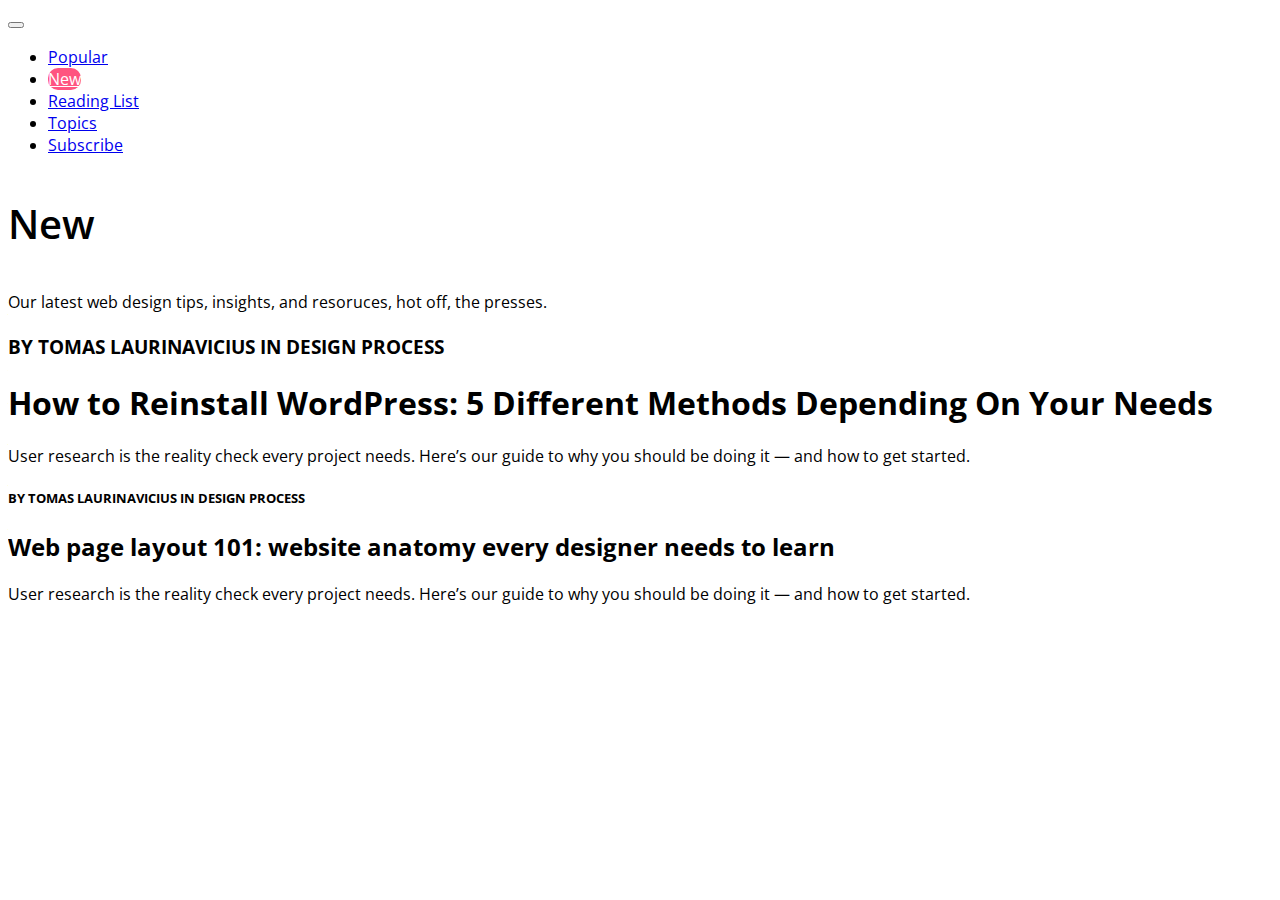
==== index.html @ c62a6413 "." ====
<!DOCTYPE html>
<html lang="en">
<head>
    <meta charset="UTF-8">
    <meta http-equiv="X-UA-Compatible" content="IE=edge">
    <meta name="viewport" content="width=device-width, initial-scale=1.0">
    <title>Práctica 1er Trimestre</title>
    <link href="https://cdn.jsdelivr.net/npm/bootstrap@5.2.3/dist/css/bootstrap.min.css" rel="stylesheet" 
    integrity="sha384-rbsA2VBKQhggwzxH7pPCaAqO46MgnOM80zW1RWuH61DGLwZJEdK2Kadq2F9CUG65" crossorigin="anonymous">
    <script src="https://cdn.jsdelivr.net/npm/bootstrap@5.2.3/dist/js/bootstrap.bundle.min.js" 
    integrity="sha384-kenU1KFdBIe4zVF0s0G1M5b4hcpxyD9F7jL+jjXkk+Q2h455rYXK/7HAuoJl+0I4" 
    crossorigin="anonymous"></script>
    <link rel="stylesheet" href="css/style.css"/>
</head>
<body class="container-principal">
    <header class="header-flex">
        <nav class="navbar navbar-expand-lg bg-light">
            <div class="container-gran">
              <a class="navbar-brand" href="index.html"></a>
              <button class="navbar-toggler" type="button" data-bs-toggle="collapse" data-bs-target="#navbarSupportedContent" 
              aria-controls="navbarSupportedContent" aria-expanded="false" aria-label="Toggle navigation">
                <span class="navbar-toggler-icon"></span>
              </button>
              <div class="collapse navbar-collapse" id="navbarSupportedContent">
                <ul class="navbar-nav me-auto mb-2 mb-lg-0">
                  <li class="nav-item m-2">
                    <a href="index2.html">Popular</a>
                  </li>
                  <li class="nav-item m-2">
                    <a class="active" href="index2.html">New</a>
                  </li>
                  <li class="nav-item m-2">
                    <a href="index2.html">Reading List
                    </a>
                  </li>
                  <li class="nav item m-2">
                    <a href="index2.html">Topics</a>
                  </li>
                  <li class="nav item m-2">
                    <a href="index2.html">Subscribe</a>
                  </li>
                </ul>
              </div>
            </div>
        </nav>
    </header>
    
    
    <section class="title-page">
        <h3 class="h3-new">New</h3>
            <p class="p-subtitle">
                Our latest web design tips, insights, and resoruces, hot off, the
            presses.
            </p>
    </section>

    <section class="container-center">
        <section>

        </section>
    </section>
</body>
</html>


<div class="container text-left">
    <div class="row">
        <div class="col-lg-6">
            <div class="img"></div>
            <h1></h1>
            <p>
    
            </p>
        </div>
    </div>
</div>

<div class="container text-left">
    <h3>BY TOMAS LAURINAVICIUS IN DESIGN PROCESS</h3>
                <h1>How to Reinstall WordPress: 5 Different Methods Depending On Your Needs</h1>
                <p>User research is the reality check every project needs. Here’s our guide to why you should be doing it — and how to get started.
                </p>
            </div>
            <div class="col sm 8  col md 2  col lg 2   col xl 2">
                <div class="col2">
                    <div class="img2"></div>
                    <h5>BY   TOMAS LAURINAVICIUS   IN   DESIGN PROCESS</h5>
                    <h2>Web page layout 101: website anatomy every designer needs to learn</h2>
                    <p>User research is the reality check every project needs. Here’s our guide to why you should be doing it — and how to get started.</p>
                </div>
            </div>
            <div class="col sm 8  col md 2  col lg 2   col xl 2">
                <div class="col3">
                    <div class="img3"></div>                        
                </div>
            </div>
            <div class="col sm 8  col md 2  col lg 2   col xl 2">
                <div class="col4">
                    <div class="img4"></div>
                </div>
            </div>
            <div class="col sm 8  col md 2  col lg 2   col xl 2">
                <div class="col5">
                    <div class="img5"></div>
                </div>
            </div>
            <div class="col sm 8  col md 2  col lg 2   col xl 2">
                <div class="col6">
                    <div class="img6"></div>
                </div>
            </div>
            <div class="col sm 8  col md 2  col lg 2   col xl 2">
                <div class="col7">
                    <div class="img7"></div>
                </div>
            </div>
            <div class="col sm 8  col md 2  col lg 2   col xl 2">
                <div class="col8">
                    <div class="img8"></div>
                </div>
            </div>
            <div class="col sm 8  col md 2  col lg 2   col xl 2">
                <div class="col9">
                    <div class="img9"></div>
                </div>
            </div>
            <div class="col sm 8  col md 2  col lg 2   col xl 2">
                <div class="col10">
                    <div class="img10"></div>
                </div>
            </div>
            <div class="col sm 8  col md 2  col lg 2   col xl 2">
                <div class="col11">
                    <div class="img11"></div>
                </div>
            </div>
            <div class="col sm 8  col md 2  col lg 2   col xl 2">
                <div class="col12">
                    <div class="img12"></div>
                </div>
            </div>
            <div class="col sm 8  col md 2  col lg 2   col xl 2">
                <div class="col13">
                    <div class="img1"></div>
                </div>
            </div>
            <div class="col sm 8  col md 2  col lg 2   col xl 2">
                <div class="col14">
                    <div class="img14"></div>
                </div>
            </div>
        </div>
</div>
---- css/style.css ----
@import url('https://fonts.googleapis.com/css2?family=Open+Sans:ital@1&display=swap');
body {
font-family: 'open Sans';
}

.flex {
    display: flex;
    text-align: center;
    align-items: center;
    justify-content: left;
}

.h3-new{
font-weight: 600;
font-size: 40px;
}

.ul{
padding: 10px;
margin-left: 20px;
}

.li{
padding: 10px;
margin-left: 20px;
}

.a{
    padding: 10px;
    margin-left: 20px; 
}

.active{
    width: 5%;
    height: 40px;
    color: white;
    background: #ff5480;
    border-radius: 10px;
}

.img-article{
    width: 90%;
    height: 350px;
    background-repeat: no-repeat;
    border-radius: 10px;
}
.img1{
    background-image: url('/imatges/imatge1.png');
}
.img2{
    background-image: url('/imatges/imatge2.png');
}
.img3{
    background-image: url('/imatges/imatge3.png');
}
.img4{
    background-image: url('/imatges/imatge4.png');
}
.img5{
    background-image: url('/imatges/imatge5.png');
}
.img6{
    background-image: url('/imatges/imatge6.png');
}
.img7{
    background-image: url('/imatges/imatge7.png');
}
.img8{
    background-image: url('/imatges/imatge8.png');
}
.img9{
    background-image: url('/imatges/imatge9.png');
}
.img10{
    background-image: url('/imatges/imatge10.png');
}
.img11{
    background-image: url('/imatges/imatge11.png');
}
.img12{
    background-image: url('/imatges/imatge12.png');
}
.img13{
    background-image: url('/imatges/imatge13.png');
}
.img14{
    background-image: url('/imatges/imatge14.png');
}
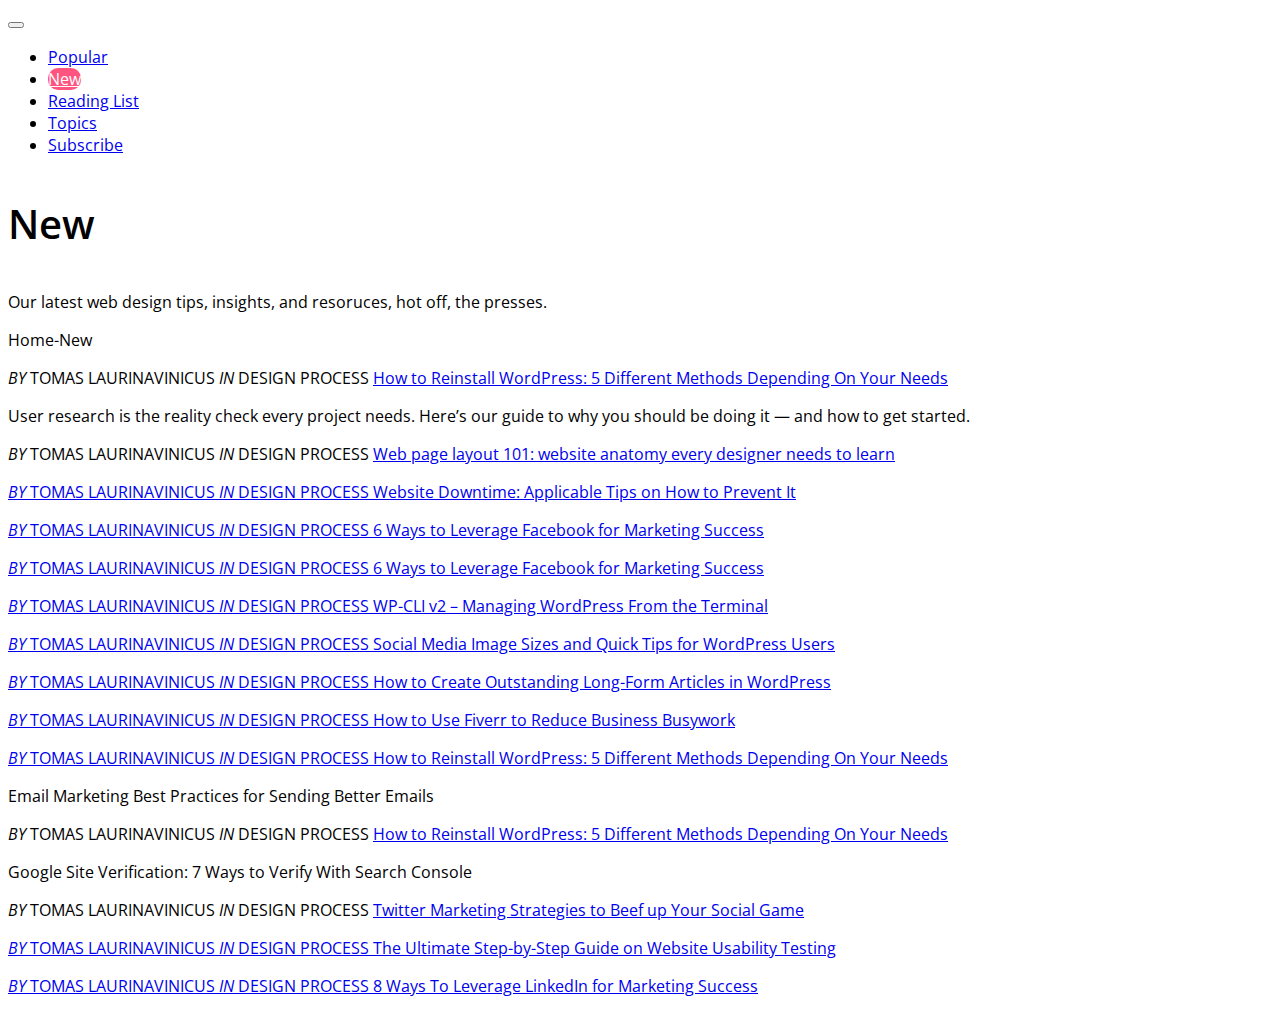
==== commit 5a173598: "centro1" ====
--- a/index.html
+++ b/index.html
@@ -52,102 +52,100 @@
                 Our latest web design tips, insights, and resoruces, hot off, the
             presses.
             </p>
+        <div class="bg light    fs-4 mt-5">
+            <p>Home-New</p>
+        </div>
     </section>
 
-    <section class="container-center">
-        <section>
+    <div class="row">
+        <div class="col-md-6 col-12">
+            <div class="img1"></div>
+            <cite class="text-black-50">BY</cite> TOMAS LAURINAVINICUS <cite class="text-black-50">IN</cite> DESIGN PROCESS </cite>
+            <a href="index2.html" class="d-inline-flex mt-2 h4">How to Reinstall WordPress: 5 Different Methods Depending On Your Needs</a>
+            <p class="d-inline-flex   mt-3 text-black-50">User research is the reality check every project needs. Here’s
+                our guide to why you should be doing it — and how to get started.</p>
+        </div>
 
-        </section>
-    </section>
-</body>
-</html>
+        <div class="col-md-6 col-12">
+            <div class="img2"></div>
+            <cite class="text-black-50">BY</cite> TOMAS LAURINAVINICUS <cite class="text-black-50">IN</cite> DESIGN PROCESS </cite>
+            <a href="index2.html" class="d-inline-flex mt-2 h4">Web page layout 101: website anatomy every designer needs to learn</p>
+        </div>
 
+        <div class="col-md-6 col-12">
+            <div class="img3"></div>
+            <cite class="text-black-50">BY</cite> TOMAS LAURINAVINICUS <cite class="text-black-50">IN</cite> DESIGN PROCESS </cite>
+            <a href="index2.html" class="d-inline-flex mt-2 h4">Website Downtime: Applicable Tips on How to Prevent It</p>
+        </div>
 
-<div class="container text-left">
-    <div class="row">
-        <div class="col-lg-6">
-            <div class="img"></div>
-            <h1></h1>
-            <p>
-    
-            </p>
+        <div class="col-md-6 col-12">
+            <div class="img4"></div>
+            <cite class="text-black-50">BY</cite> TOMAS LAURINAVINICUS <cite class="text-black-50">IN</cite> DESIGN PROCESS </cite>
+            <a href="index2.html" class="d-inline-flex mt-2 h4">6 Ways to Leverage Facebook for Marketing Success</p>
+        </div>
+
+        <div class="col-md-6 col-12">
+            <div class="img5"></div>
+            <cite class="text-black-50">BY</cite> TOMAS LAURINAVINICUS <cite class="text-black-50">IN</cite> DESIGN PROCESS </cite>
+            <a href="index2.html" class="d-inline-flex mt-2 h4">6 Ways to Leverage Facebook for Marketing Success</p>
+        </div>
+
+        <div class="col-md-6 col-12">
+            <div class="img6"></div>
+            <cite class="text-black-50">BY</cite> TOMAS LAURINAVINICUS <cite class="text-black-50">IN</cite> DESIGN PROCESS </cite>
+            <a href="index2.html" class="d-inline-flex mt-2 h4">WP-CLI v2 – Managing WordPress From the Terminal</p>
+        </div>
+
+        <div class="col-md-6 col-12">
+            <div class="img7"></div>
+            <cite class="text-black-50">BY</cite> TOMAS LAURINAVINICUS <cite class="text-black-50">IN</cite> DESIGN PROCESS </cite>
+            <a href="index2.html" class="d-inline-flex mt-2 h4">Social Media Image Sizes and Quick Tips for WordPress Users</p>
+        </div>
+
+        <div class="col-md-6 col-12">
+            <div class="img8"></div>
+            <cite class="text-black-50">BY</cite> TOMAS LAURINAVINICUS <cite class="text-black-50">IN</cite> DESIGN PROCESS </cite>
+            <a href="index2.html" class="d-inline-flex mt-2 h4">How to Create Outstanding Long-Form Articles in WordPress</p>
+        </div>
+
+        <div class="col-md-6 col-12">
+            <div class="img9"></div>
+            <cite class="text-black-50">BY</cite> TOMAS LAURINAVINICUS <cite class="text-black-50">IN</cite> DESIGN PROCESS </cite>
+            <a href="index2.html" class="d-inline-flex mt-2 h4">How to Use Fiverr to Reduce Business Busywork</p>
+        </div>
+
+        <div class="col-md-6 col-12">
+            <div class="img10"></div>
+            <cite class="text-black-50">BY</cite> TOMAS LAURINAVINICUS <cite class="text-black-50">IN</cite> DESIGN PROCESS </cite>
+            <a href="index2.html" class="d-inline-flex mt-2 h4">How to Reinstall WordPress: 5 Different Methods Depending On Your Needs</a>
+            <p class="d-inline-flex   mt-3 text-black-50">Email Marketing Best Practices for Sending Better Emails</p>
+        </div>
+
+        <div class="col-md-6 col-12">
+            <div class="img11"></div>
+            <cite class="text-black-50">BY</cite> TOMAS LAURINAVINICUS <cite class="text-black-50">IN</cite> DESIGN PROCESS </cite>
+            <a href="index2.html" class="d-inline-flex mt-2 h4">How to Reinstall WordPress: 5 Different Methods Depending On Your Needs</a>
+            <p class="d-inline-flex   mt-3 text-black-50">Google Site Verification: 7 Ways to Verify With Search Console</p>
+        </div>
+
+        <div class="col-md-6 col-12">
+            <div class="img12"></div>
+            <cite class="text-black-50">BY</cite> TOMAS LAURINAVINICUS <cite class="text-black-50">IN</cite> DESIGN PROCESS </cite>
+            <a href="index2.html" class="d-inline-flex mt-2 h4">Twitter Marketing Strategies to Beef up Your Social Game</p>
+        </div>
+
+        <div class="col-md-6 col-12">
+            <div class="img13"></div>
+            <cite class="text-black-50">BY</cite> TOMAS LAURINAVINICUS <cite class="text-black-50">IN</cite> DESIGN PROCESS </cite>
+            <a href="index2.html" class="d-inline-flex mt-2 h4">The Ultimate Step-by-Step Guide on Website Usability Testing</p>
+        </div>
+
+        <div class="col-md-6 col-12">
+            <div class="img14"></div>
+            <cite class="text-black-50">BY</cite> TOMAS LAURINAVINICUS <cite class="text-black-50">IN</cite> DESIGN PROCESS </cite>
+            <a href="index2.html" class="d-inline-flex mt-2 h4">8 Ways To Leverage LinkedIn for Marketing Success</p>
         </div>
     </div>
-</div>
 
-<div class="container text-left">
-    <h3>BY TOMAS LAURINAVICIUS IN DESIGN PROCESS</h3>
-                <h1>How to Reinstall WordPress: 5 Different Methods Depending On Your Needs</h1>
-                <p>User research is the reality check every project needs. Here’s our guide to why you should be doing it — and how to get started.
-                </p>
-            </div>
-            <div class="col sm 8  col md 2  col lg 2   col xl 2">
-                <div class="col2">
-                    <div class="img2"></div>
-                    <h5>BY   TOMAS LAURINAVICIUS   IN   DESIGN PROCESS</h5>
-                    <h2>Web page layout 101: website anatomy every designer needs to learn</h2>
-                    <p>User research is the reality check every project needs. Here’s our guide to why you should be doing it — and how to get started.</p>
-                </div>
-            </div>
-            <div class="col sm 8  col md 2  col lg 2   col xl 2">
-                <div class="col3">
-                    <div class="img3"></div>                        
-                </div>
-            </div>
-            <div class="col sm 8  col md 2  col lg 2   col xl 2">
-                <div class="col4">
-                    <div class="img4"></div>
-                </div>
-            </div>
-            <div class="col sm 8  col md 2  col lg 2   col xl 2">
-                <div class="col5">
-                    <div class="img5"></div>
-                </div>
-            </div>
-            <div class="col sm 8  col md 2  col lg 2   col xl 2">
-                <div class="col6">
-                    <div class="img6"></div>
-                </div>
-            </div>
-            <div class="col sm 8  col md 2  col lg 2   col xl 2">
-                <div class="col7">
-                    <div class="img7"></div>
-                </div>
-            </div>
-            <div class="col sm 8  col md 2  col lg 2   col xl 2">
-                <div class="col8">
-                    <div class="img8"></div>
-                </div>
-            </div>
-            <div class="col sm 8  col md 2  col lg 2   col xl 2">
-                <div class="col9">
-                    <div class="img9"></div>
-                </div>
-            </div>
-            <div class="col sm 8  col md 2  col lg 2   col xl 2">
-                <div class="col10">
-                    <div class="img10"></div>
-                </div>
-            </div>
-            <div class="col sm 8  col md 2  col lg 2   col xl 2">
-                <div class="col11">
-                    <div class="img11"></div>
-                </div>
-            </div>
-            <div class="col sm 8  col md 2  col lg 2   col xl 2">
-                <div class="col12">
-                    <div class="img12"></div>
-                </div>
-            </div>
-            <div class="col sm 8  col md 2  col lg 2   col xl 2">
-                <div class="col13">
-                    <div class="img1"></div>
-                </div>
-            </div>
-            <div class="col sm 8  col md 2  col lg 2   col xl 2">
-                <div class="col14">
-                    <div class="img14"></div>
-                </div>
-            </div>
-        </div>
-</div>+</body>
+</html>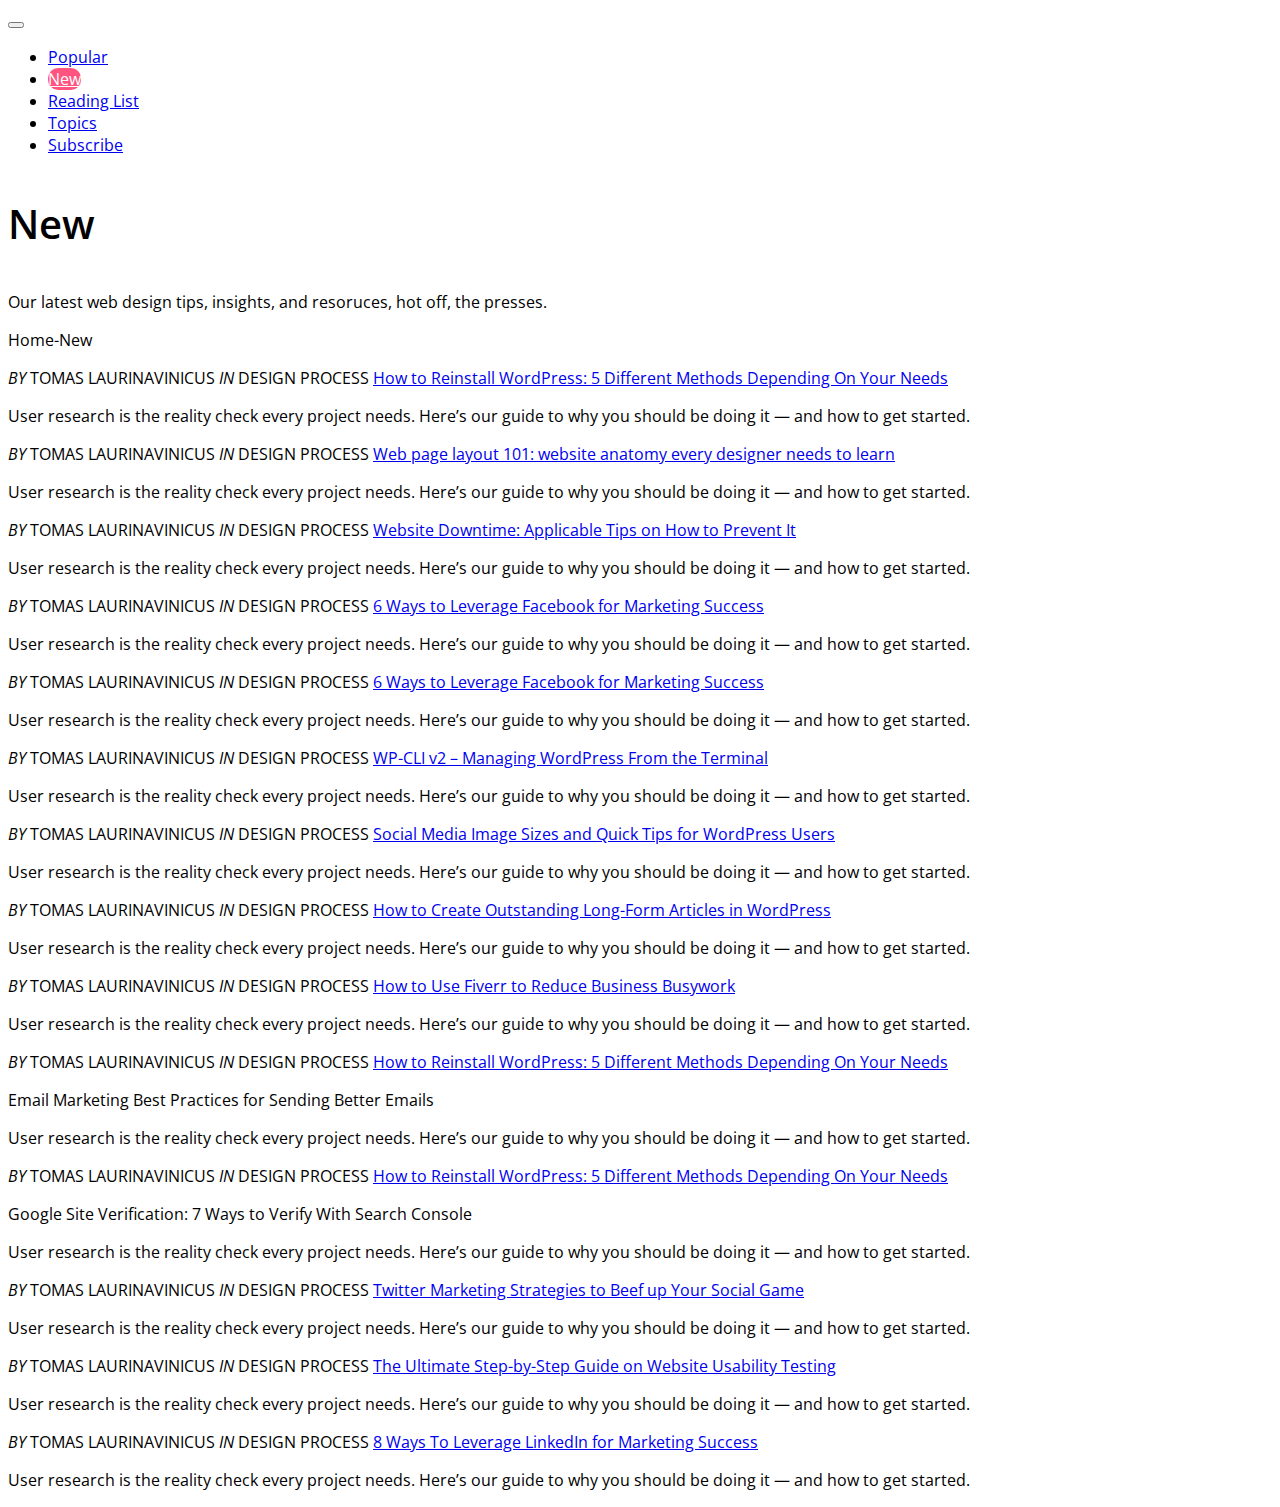
==== commit 2e08848a: "centro1." ====
--- a/index.html
+++ b/index.html
@@ -69,81 +69,107 @@
         <div class="col-md-6 col-12">
             <div class="img2"></div>
             <cite class="text-black-50">BY</cite> TOMAS LAURINAVINICUS <cite class="text-black-50">IN</cite> DESIGN PROCESS </cite>
-            <a href="index2.html" class="d-inline-flex mt-2 h4">Web page layout 101: website anatomy every designer needs to learn</p>
+            <a href="index2.html" class="d-inline-flex mt-2 h4">Web page layout 101: website anatomy every designer needs to learn</a>
+            <p class="d-inline-flex   mt-3 text-black-50">User research is the reality check every project needs. Here’s
+                our guide to why you should be doing it — and how to get started.</p>
         </div>
 
         <div class="col-md-6 col-12">
             <div class="img3"></div>
             <cite class="text-black-50">BY</cite> TOMAS LAURINAVINICUS <cite class="text-black-50">IN</cite> DESIGN PROCESS </cite>
-            <a href="index2.html" class="d-inline-flex mt-2 h4">Website Downtime: Applicable Tips on How to Prevent It</p>
+            <a href="index2.html" class="d-inline-flex mt-2 h4">Website Downtime: Applicable Tips on How to Prevent It</a>
+            <p class="d-inline-flex   mt-3 text-black-50">User research is the reality check every project needs. Here’s
+                our guide to why you should be doing it — and how to get started.</p>
         </div>
 
         <div class="col-md-6 col-12">
             <div class="img4"></div>
             <cite class="text-black-50">BY</cite> TOMAS LAURINAVINICUS <cite class="text-black-50">IN</cite> DESIGN PROCESS </cite>
-            <a href="index2.html" class="d-inline-flex mt-2 h4">6 Ways to Leverage Facebook for Marketing Success</p>
+            <a href="index2.html" class="d-inline-flex mt-2 h4">6 Ways to Leverage Facebook for Marketing Success</a>
+            <p class="d-inline-flex   mt-3 text-black-50">User research is the reality check every project needs. Here’s
+                our guide to why you should be doing it — and how to get started.</p>
         </div>
 
         <div class="col-md-6 col-12">
             <div class="img5"></div>
             <cite class="text-black-50">BY</cite> TOMAS LAURINAVINICUS <cite class="text-black-50">IN</cite> DESIGN PROCESS </cite>
-            <a href="index2.html" class="d-inline-flex mt-2 h4">6 Ways to Leverage Facebook for Marketing Success</p>
+            <a href="index2.html" class="d-inline-flex mt-2 h4">6 Ways to Leverage Facebook for Marketing Success</a>
+            <p class="d-inline-flex   mt-3 text-black-50">User research is the reality check every project needs. Here’s
+                our guide to why you should be doing it — and how to get started.</p>
         </div>
 
         <div class="col-md-6 col-12">
             <div class="img6"></div>
             <cite class="text-black-50">BY</cite> TOMAS LAURINAVINICUS <cite class="text-black-50">IN</cite> DESIGN PROCESS </cite>
-            <a href="index2.html" class="d-inline-flex mt-2 h4">WP-CLI v2 – Managing WordPress From the Terminal</p>
+            <a href="index2.html" class="d-inline-flex mt-2 h4">WP-CLI v2 – Managing WordPress From the Terminal</a>
+            <p class="d-inline-flex   mt-3 text-black-50">User research is the reality check every project needs. Here’s
+                our guide to why you should be doing it — and how to get started.</p>
         </div>
 
         <div class="col-md-6 col-12">
             <div class="img7"></div>
             <cite class="text-black-50">BY</cite> TOMAS LAURINAVINICUS <cite class="text-black-50">IN</cite> DESIGN PROCESS </cite>
-            <a href="index2.html" class="d-inline-flex mt-2 h4">Social Media Image Sizes and Quick Tips for WordPress Users</p>
+            <a href="index2.html" class="d-inline-flex mt-2 h4">Social Media Image Sizes and Quick Tips for WordPress Users</a>
+            <p class="d-inline-flex   mt-3 text-black-50">User research is the reality check every project needs. Here’s
+                our guide to why you should be doing it — and how to get started.</p>
         </div>
 
         <div class="col-md-6 col-12">
             <div class="img8"></div>
             <cite class="text-black-50">BY</cite> TOMAS LAURINAVINICUS <cite class="text-black-50">IN</cite> DESIGN PROCESS </cite>
-            <a href="index2.html" class="d-inline-flex mt-2 h4">How to Create Outstanding Long-Form Articles in WordPress</p>
+            <a href="index2.html" class="d-inline-flex mt-2 h4">How to Create Outstanding Long-Form Articles in WordPress</a>
+            <p class="d-inline-flex   mt-3 text-black-50">User research is the reality check every project needs. Here’s
+                our guide to why you should be doing it — and how to get started.</p>
         </div>
 
         <div class="col-md-6 col-12">
             <div class="img9"></div>
             <cite class="text-black-50">BY</cite> TOMAS LAURINAVINICUS <cite class="text-black-50">IN</cite> DESIGN PROCESS </cite>
-            <a href="index2.html" class="d-inline-flex mt-2 h4">How to Use Fiverr to Reduce Business Busywork</p>
+            <a href="index2.html" class="d-inline-flex mt-2 h4">How to Use Fiverr to Reduce Business Busywork</a>
+            <p class="d-inline-flex   mt-3 text-black-50">User research is the reality check every project needs. Here’s
+                our guide to why you should be doing it — and how to get started.</p>
         </div>
 
         <div class="col-md-6 col-12">
             <div class="img10"></div>
             <cite class="text-black-50">BY</cite> TOMAS LAURINAVINICUS <cite class="text-black-50">IN</cite> DESIGN PROCESS </cite>
             <a href="index2.html" class="d-inline-flex mt-2 h4">How to Reinstall WordPress: 5 Different Methods Depending On Your Needs</a>
-            <p class="d-inline-flex   mt-3 text-black-50">Email Marketing Best Practices for Sending Better Emails</p>
+            <p class="d-inline-flex   mt-3 text-black-50">Email Marketing Best Practices for Sending Better Emails</a>
+                <p class="d-inline-flex   mt-3 text-black-50">User research is the reality check every project needs. Here’s
+                    our guide to why you should be doing it — and how to get started.</p>
         </div>
 
         <div class="col-md-6 col-12">
             <div class="img11"></div>
             <cite class="text-black-50">BY</cite> TOMAS LAURINAVINICUS <cite class="text-black-50">IN</cite> DESIGN PROCESS </cite>
             <a href="index2.html" class="d-inline-flex mt-2 h4">How to Reinstall WordPress: 5 Different Methods Depending On Your Needs</a>
-            <p class="d-inline-flex   mt-3 text-black-50">Google Site Verification: 7 Ways to Verify With Search Console</p>
+            <p class="d-inline-flex   mt-3 text-black-50">Google Site Verification: 7 Ways to Verify With Search Console</a>
+                <p class="d-inline-flex   mt-3 text-black-50">User research is the reality check every project needs. Here’s
+                    our guide to why you should be doing it — and how to get started.</p>
         </div>
 
         <div class="col-md-6 col-12">
             <div class="img12"></div>
             <cite class="text-black-50">BY</cite> TOMAS LAURINAVINICUS <cite class="text-black-50">IN</cite> DESIGN PROCESS </cite>
-            <a href="index2.html" class="d-inline-flex mt-2 h4">Twitter Marketing Strategies to Beef up Your Social Game</p>
+            <a href="index2.html" class="d-inline-flex mt-2 h4">Twitter Marketing Strategies to Beef up Your Social Game</a>
+            <p class="d-inline-flex   mt-3 text-black-50">User research is the reality check every project needs. Here’s
+                our guide to why you should be doing it — and how to get started.</p>
         </div>
 
         <div class="col-md-6 col-12">
             <div class="img13"></div>
             <cite class="text-black-50">BY</cite> TOMAS LAURINAVINICUS <cite class="text-black-50">IN</cite> DESIGN PROCESS </cite>
-            <a href="index2.html" class="d-inline-flex mt-2 h4">The Ultimate Step-by-Step Guide on Website Usability Testing</p>
+            <a href="index2.html" class="d-inline-flex mt-2 h4">The Ultimate Step-by-Step Guide on Website Usability Testing</a>
+            <p class="d-inline-flex   mt-3 text-black-50">User research is the reality check every project needs. Here’s
+                our guide to why you should be doing it — and how to get started.</p>
         </div>
 
         <div class="col-md-6 col-12">
             <div class="img14"></div>
             <cite class="text-black-50">BY</cite> TOMAS LAURINAVINICUS <cite class="text-black-50">IN</cite> DESIGN PROCESS </cite>
-            <a href="index2.html" class="d-inline-flex mt-2 h4">8 Ways To Leverage LinkedIn for Marketing Success</p>
+            <a href="index2.html" class="d-inline-flex mt-2 h4">8 Ways To Leverage LinkedIn for Marketing Success</a>
+            <p class="d-inline-flex   mt-3 text-black-50">User research is the reality check every project needs. Here’s
+                our guide to why you should be doing it — and how to get started.</p>
         </div>
     </div>
 
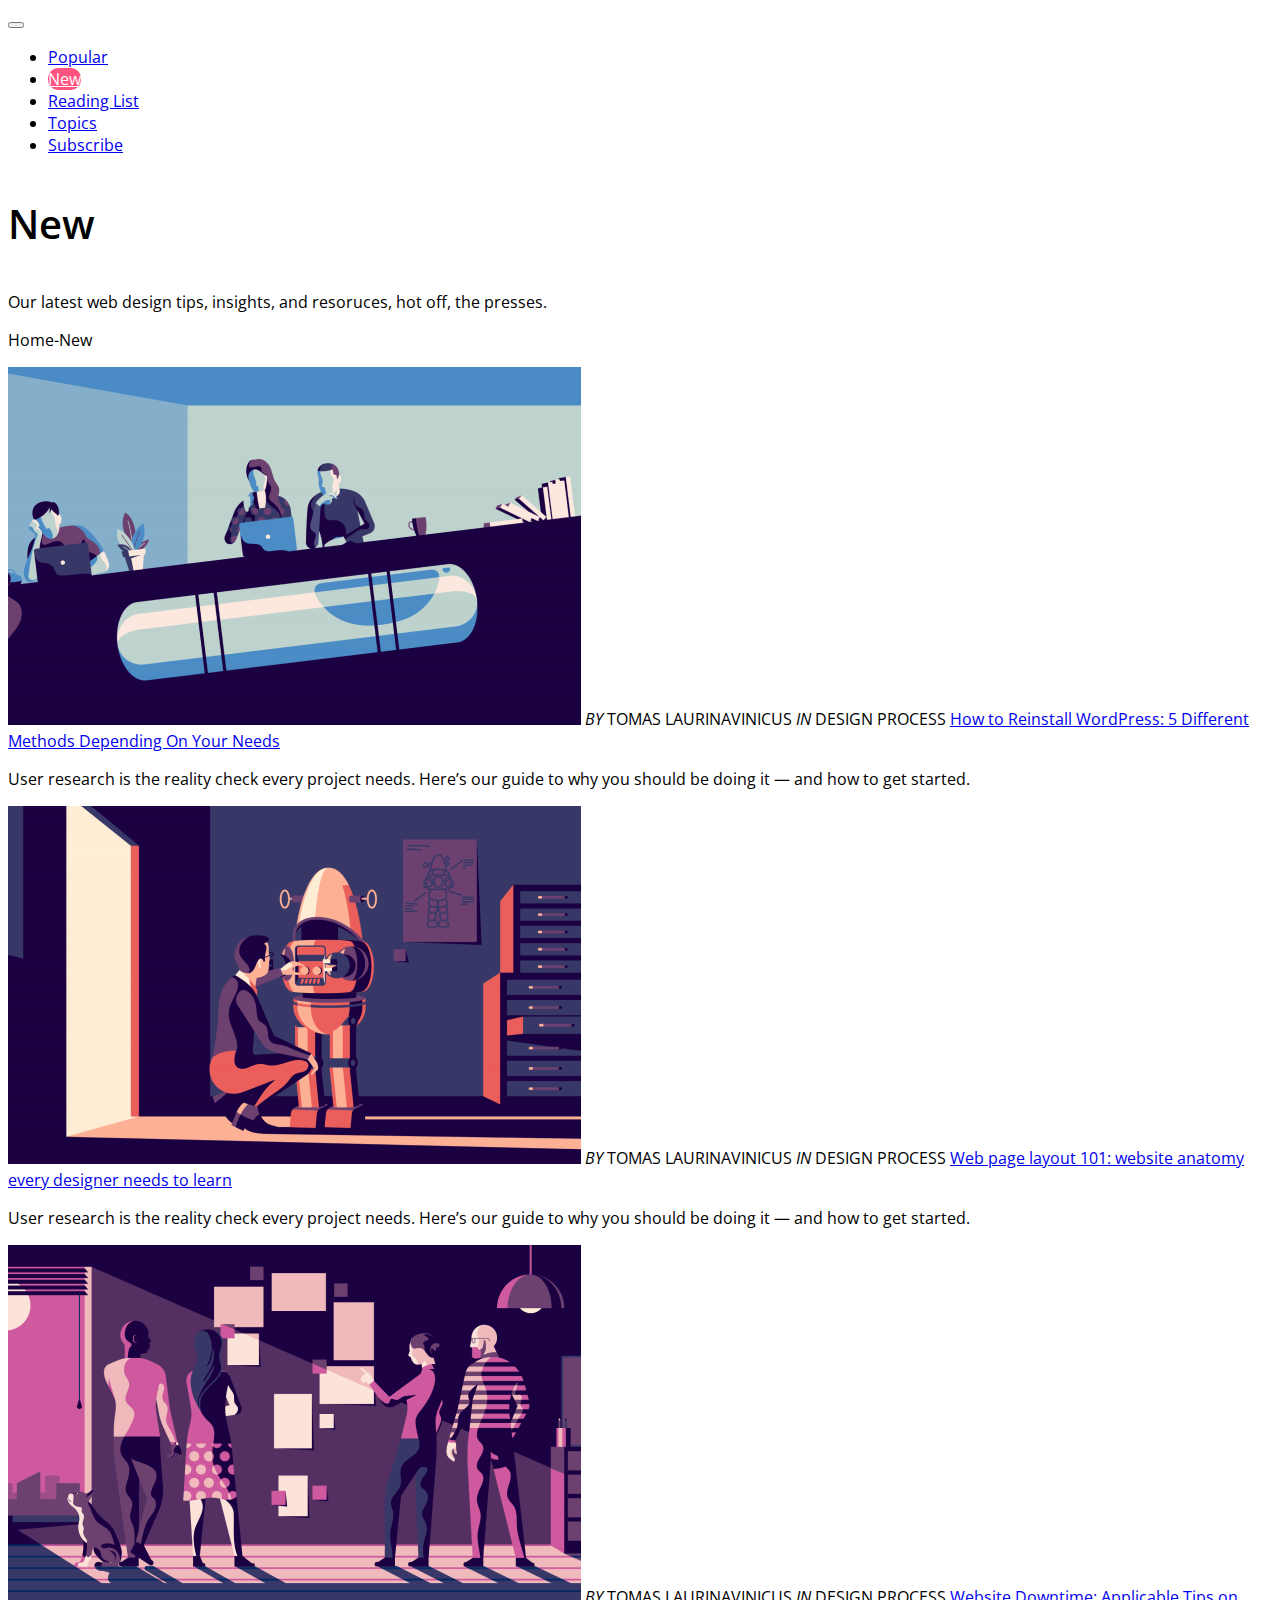
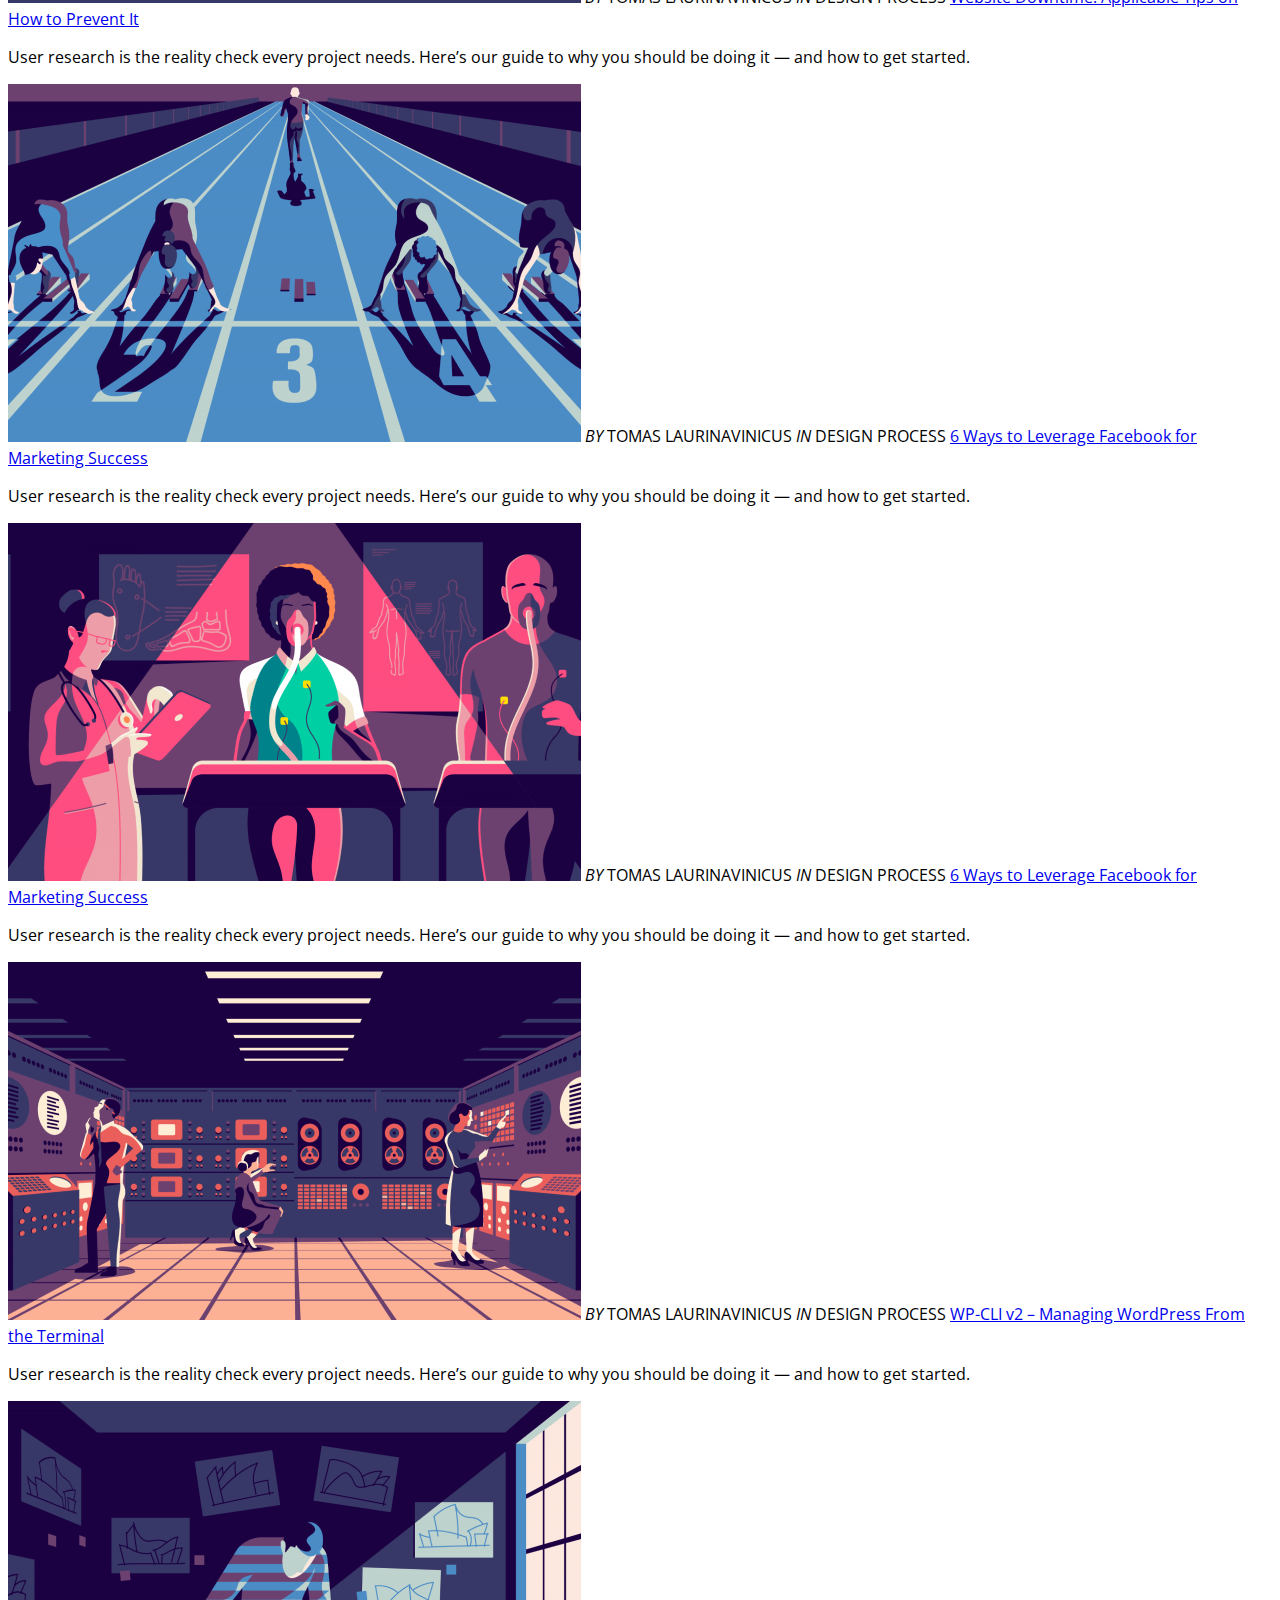
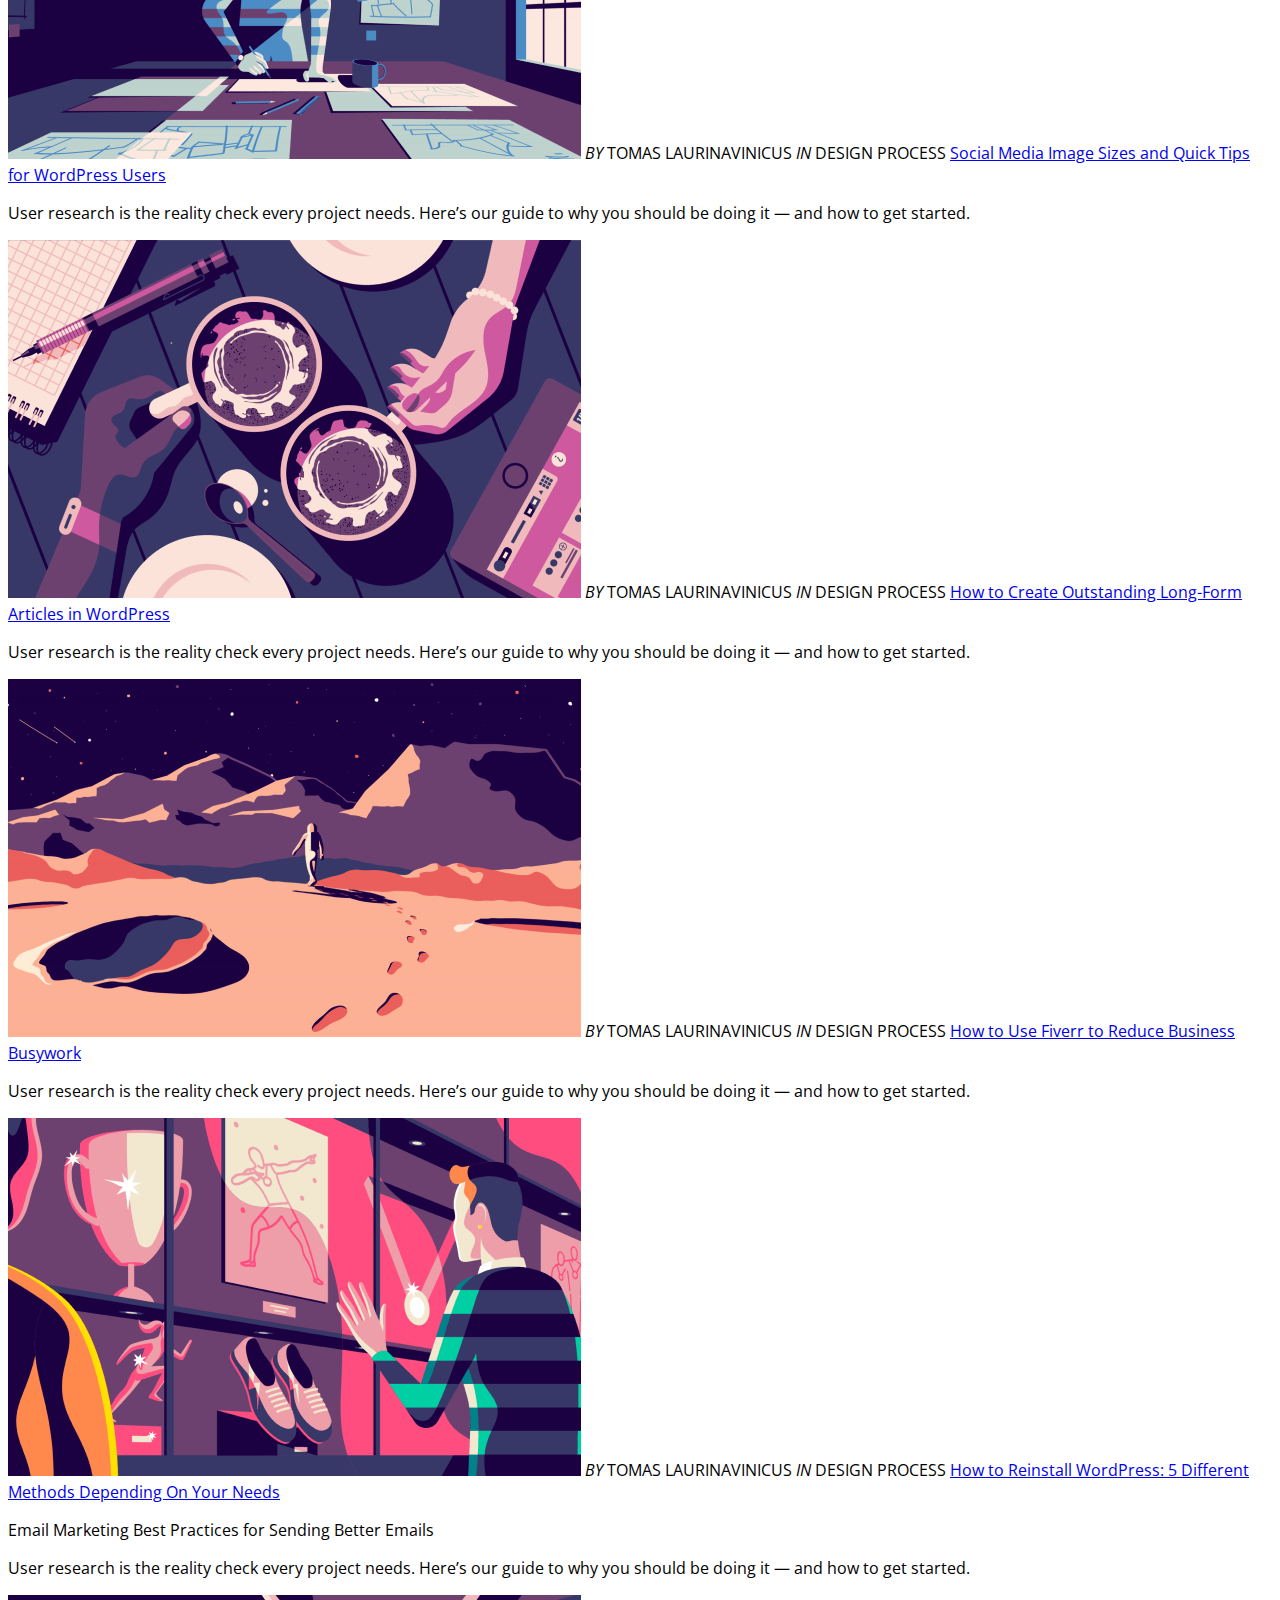
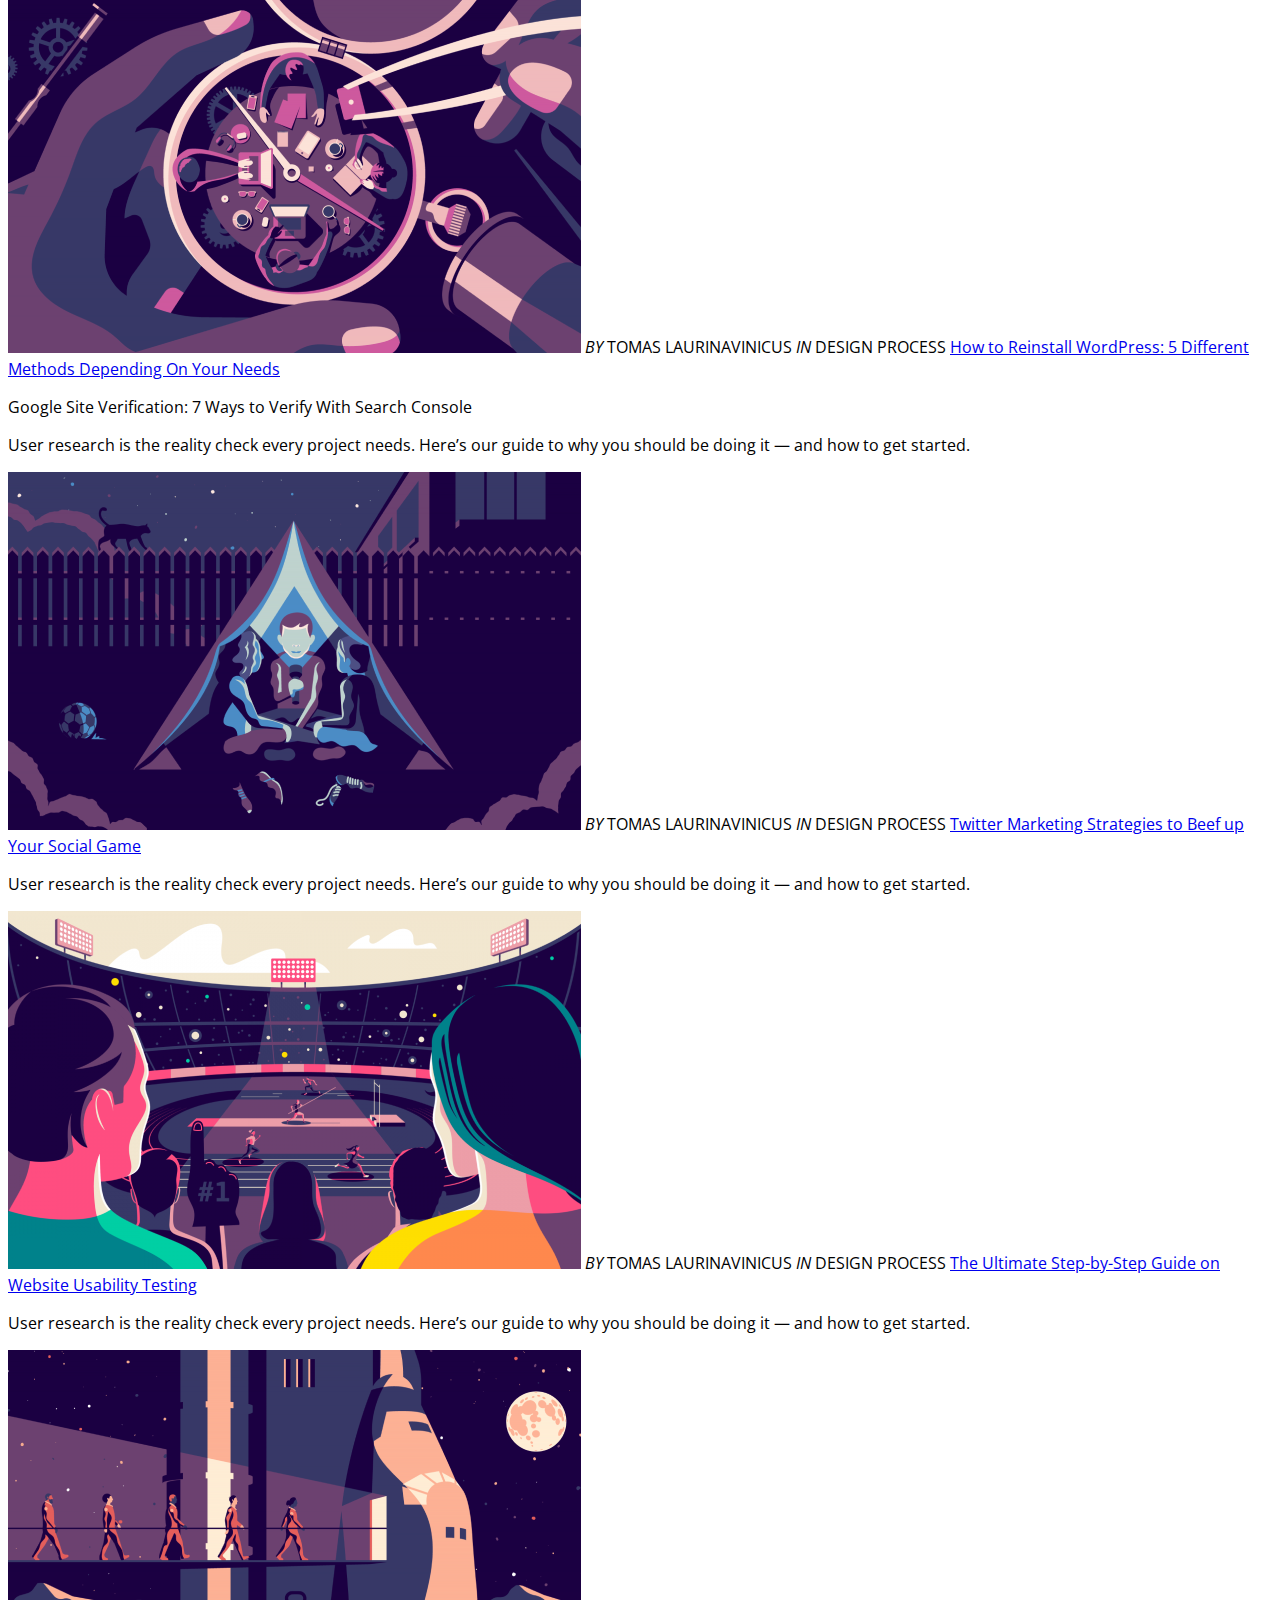
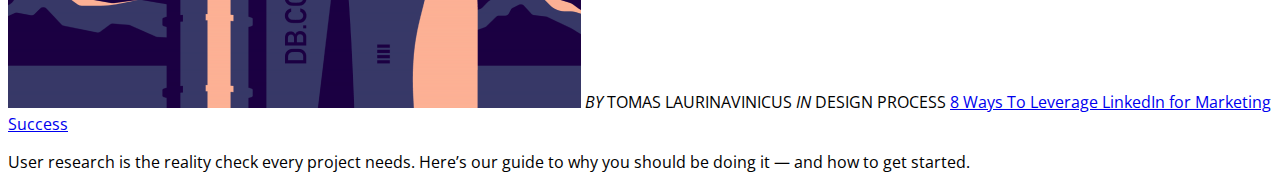
==== commit 2297d465: "imgs+icons_1pag" ====
--- a/index.html
+++ b/index.html
@@ -12,9 +12,9 @@
     crossorigin="anonymous"></script>
     <link rel="stylesheet" href="css/style.css"/>
 </head>
-<body class="container-principal">
-    <header class="header-flex">
-        <nav class="navbar navbar-expand-lg bg-light">
+<body class="container-xxl">
+    <header class="sticky-top">
+        <nav class="navbar navbar-expand-lg bg-white">
             <div class="container-gran">
               <a class="navbar-brand" href="index.html"></a>
               <button class="navbar-toggler" type="button" data-bs-toggle="collapse" data-bs-target="#navbarSupportedContent" 
@@ -59,7 +59,7 @@
 
     <div class="row">
         <div class="col-md-6 col-12">
-            <div class="img1"></div>
+            <img src="../imatges/imatge1.png">
             <cite class="text-black-50">BY</cite> TOMAS LAURINAVINICUS <cite class="text-black-50">IN</cite> DESIGN PROCESS </cite>
             <a href="index2.html" class="d-inline-flex mt-2 h4">How to Reinstall WordPress: 5 Different Methods Depending On Your Needs</a>
             <p class="d-inline-flex   mt-3 text-black-50">User research is the reality check every project needs. Here’s
@@ -67,7 +67,7 @@
         </div>
 
         <div class="col-md-6 col-12">
-            <div class="img2"></div>
+            <img src="../imatges/imatge2.png">
             <cite class="text-black-50">BY</cite> TOMAS LAURINAVINICUS <cite class="text-black-50">IN</cite> DESIGN PROCESS </cite>
             <a href="index2.html" class="d-inline-flex mt-2 h4">Web page layout 101: website anatomy every designer needs to learn</a>
             <p class="d-inline-flex   mt-3 text-black-50">User research is the reality check every project needs. Here’s
@@ -75,7 +75,7 @@
         </div>
 
         <div class="col-md-6 col-12">
-            <div class="img3"></div>
+            <img src="../imatges/imatge3.png">
             <cite class="text-black-50">BY</cite> TOMAS LAURINAVINICUS <cite class="text-black-50">IN</cite> DESIGN PROCESS </cite>
             <a href="index2.html" class="d-inline-flex mt-2 h4">Website Downtime: Applicable Tips on How to Prevent It</a>
             <p class="d-inline-flex   mt-3 text-black-50">User research is the reality check every project needs. Here’s
@@ -83,7 +83,7 @@
         </div>
 
         <div class="col-md-6 col-12">
-            <div class="img4"></div>
+            <img src="../imatges/imatge4.png">
             <cite class="text-black-50">BY</cite> TOMAS LAURINAVINICUS <cite class="text-black-50">IN</cite> DESIGN PROCESS </cite>
             <a href="index2.html" class="d-inline-flex mt-2 h4">6 Ways to Leverage Facebook for Marketing Success</a>
             <p class="d-inline-flex   mt-3 text-black-50">User research is the reality check every project needs. Here’s
@@ -91,7 +91,7 @@
         </div>
 
         <div class="col-md-6 col-12">
-            <div class="img5"></div>
+            <img src="../imatges/imatge5.png">
             <cite class="text-black-50">BY</cite> TOMAS LAURINAVINICUS <cite class="text-black-50">IN</cite> DESIGN PROCESS </cite>
             <a href="index2.html" class="d-inline-flex mt-2 h4">6 Ways to Leverage Facebook for Marketing Success</a>
             <p class="d-inline-flex   mt-3 text-black-50">User research is the reality check every project needs. Here’s
@@ -99,7 +99,7 @@
         </div>
 
         <div class="col-md-6 col-12">
-            <div class="img6"></div>
+            <img src="../imatges/imatge6.png">
             <cite class="text-black-50">BY</cite> TOMAS LAURINAVINICUS <cite class="text-black-50">IN</cite> DESIGN PROCESS </cite>
             <a href="index2.html" class="d-inline-flex mt-2 h4">WP-CLI v2 – Managing WordPress From the Terminal</a>
             <p class="d-inline-flex   mt-3 text-black-50">User research is the reality check every project needs. Here’s
@@ -107,7 +107,7 @@
         </div>
 
         <div class="col-md-6 col-12">
-            <div class="img7"></div>
+            <img src="../imatges/imatge7.png">
             <cite class="text-black-50">BY</cite> TOMAS LAURINAVINICUS <cite class="text-black-50">IN</cite> DESIGN PROCESS </cite>
             <a href="index2.html" class="d-inline-flex mt-2 h4">Social Media Image Sizes and Quick Tips for WordPress Users</a>
             <p class="d-inline-flex   mt-3 text-black-50">User research is the reality check every project needs. Here’s
@@ -115,7 +115,7 @@
         </div>
 
         <div class="col-md-6 col-12">
-            <div class="img8"></div>
+            <img src="../imatges/imatge8.png">
             <cite class="text-black-50">BY</cite> TOMAS LAURINAVINICUS <cite class="text-black-50">IN</cite> DESIGN PROCESS </cite>
             <a href="index2.html" class="d-inline-flex mt-2 h4">How to Create Outstanding Long-Form Articles in WordPress</a>
             <p class="d-inline-flex   mt-3 text-black-50">User research is the reality check every project needs. Here’s
@@ -123,7 +123,7 @@
         </div>
 
         <div class="col-md-6 col-12">
-            <div class="img9"></div>
+            <img src="../imatges/imatge9.png">
             <cite class="text-black-50">BY</cite> TOMAS LAURINAVINICUS <cite class="text-black-50">IN</cite> DESIGN PROCESS </cite>
             <a href="index2.html" class="d-inline-flex mt-2 h4">How to Use Fiverr to Reduce Business Busywork</a>
             <p class="d-inline-flex   mt-3 text-black-50">User research is the reality check every project needs. Here’s
@@ -131,7 +131,7 @@
         </div>
 
         <div class="col-md-6 col-12">
-            <div class="img10"></div>
+            <img src="../imatges/imatge10.png">
             <cite class="text-black-50">BY</cite> TOMAS LAURINAVINICUS <cite class="text-black-50">IN</cite> DESIGN PROCESS </cite>
             <a href="index2.html" class="d-inline-flex mt-2 h4">How to Reinstall WordPress: 5 Different Methods Depending On Your Needs</a>
             <p class="d-inline-flex   mt-3 text-black-50">Email Marketing Best Practices for Sending Better Emails</a>
@@ -140,7 +140,7 @@
         </div>
 
         <div class="col-md-6 col-12">
-            <div class="img11"></div>
+            <img src="../imatges/imatge11.png">
             <cite class="text-black-50">BY</cite> TOMAS LAURINAVINICUS <cite class="text-black-50">IN</cite> DESIGN PROCESS </cite>
             <a href="index2.html" class="d-inline-flex mt-2 h4">How to Reinstall WordPress: 5 Different Methods Depending On Your Needs</a>
             <p class="d-inline-flex   mt-3 text-black-50">Google Site Verification: 7 Ways to Verify With Search Console</a>
@@ -149,7 +149,7 @@
         </div>
 
         <div class="col-md-6 col-12">
-            <div class="img12"></div>
+            <img src="../imatges/imatge12.png">
             <cite class="text-black-50">BY</cite> TOMAS LAURINAVINICUS <cite class="text-black-50">IN</cite> DESIGN PROCESS </cite>
             <a href="index2.html" class="d-inline-flex mt-2 h4">Twitter Marketing Strategies to Beef up Your Social Game</a>
             <p class="d-inline-flex   mt-3 text-black-50">User research is the reality check every project needs. Here’s
@@ -157,7 +157,7 @@
         </div>
 
         <div class="col-md-6 col-12">
-            <div class="img13"></div>
+            <img src="../imatges/imatge13.png">
             <cite class="text-black-50">BY</cite> TOMAS LAURINAVINICUS <cite class="text-black-50">IN</cite> DESIGN PROCESS </cite>
             <a href="index2.html" class="d-inline-flex mt-2 h4">The Ultimate Step-by-Step Guide on Website Usability Testing</a>
             <p class="d-inline-flex   mt-3 text-black-50">User research is the reality check every project needs. Here’s
@@ -165,7 +165,7 @@
         </div>
 
         <div class="col-md-6 col-12">
-            <div class="img14"></div>
+            <img src="../imatges/imatge14.png">
             <cite class="text-black-50">BY</cite> TOMAS LAURINAVINICUS <cite class="text-black-50">IN</cite> DESIGN PROCESS </cite>
             <a href="index2.html" class="d-inline-flex mt-2 h4">8 Ways To Leverage LinkedIn for Marketing Success</a>
             <p class="d-inline-flex   mt-3 text-black-50">User research is the reality check every project needs. Here’s
--- a/css/style.css
+++ b/css/style.css
@@ -45,44 +45,44 @@
     border-radius: 10px;
 }
 .img1{
-    background-image: url('/imatges/imatge1.png');
+    background-image: url(../imatges/imatge1.png);
 }
 .img2{
-    background-image: url('/imatges/imatge2.png');
+    background-image: url(../imatges/imatge2.png);
 }
 .img3{
-    background-image: url('/imatges/imatge3.png');
+    background-image: url(../imatges/imatge3.png);
 }
 .img4{
-    background-image: url('/imatges/imatge4.png');
+    background-image: url(../imatges/imatge4.png);
 }
 .img5{
-    background-image: url('/imatges/imatge5.png');
+    background-image: url(../imatges/imatge5.png);
 }
 .img6{
-    background-image: url('/imatges/imatge6.png');
+    background-image: url(../imatges/imatge6.png);
 }
 .img7{
-    background-image: url('/imatges/imatge7.png');
+    background-image: url(../imatges/imatge7.png);
 }
 .img8{
-    background-image: url('/imatges/imatge8.png');
+    background-image: url(../imatges/imatge8.png);
 }
 .img9{
-    background-image: url('/imatges/imatge9.png');
+    background-image: url(../imatges/imatge9.png);
 }
 .img10{
-    background-image: url('/imatges/imatge10.png');
+    background-image: url(../imatges/imatge10.png);
 }
 .img11{
-    background-image: url('/imatges/imatge11.png');
+    background-image: url(../imatges/imatge11.png);
 }
 .img12{
-    background-image: url('/imatges/imatge12.png');
+    background-image: url(../imatges/imatge12.png);
 }
 .img13{
-    background-image: url('/imatges/imatge13.png');
+    background-image: url(../imatges/imatge13.png);
 }
 .img14{
-    background-image: url('/imatges/imatge14.png');
+    background-image: url(../imatges/imatge14.png);
 }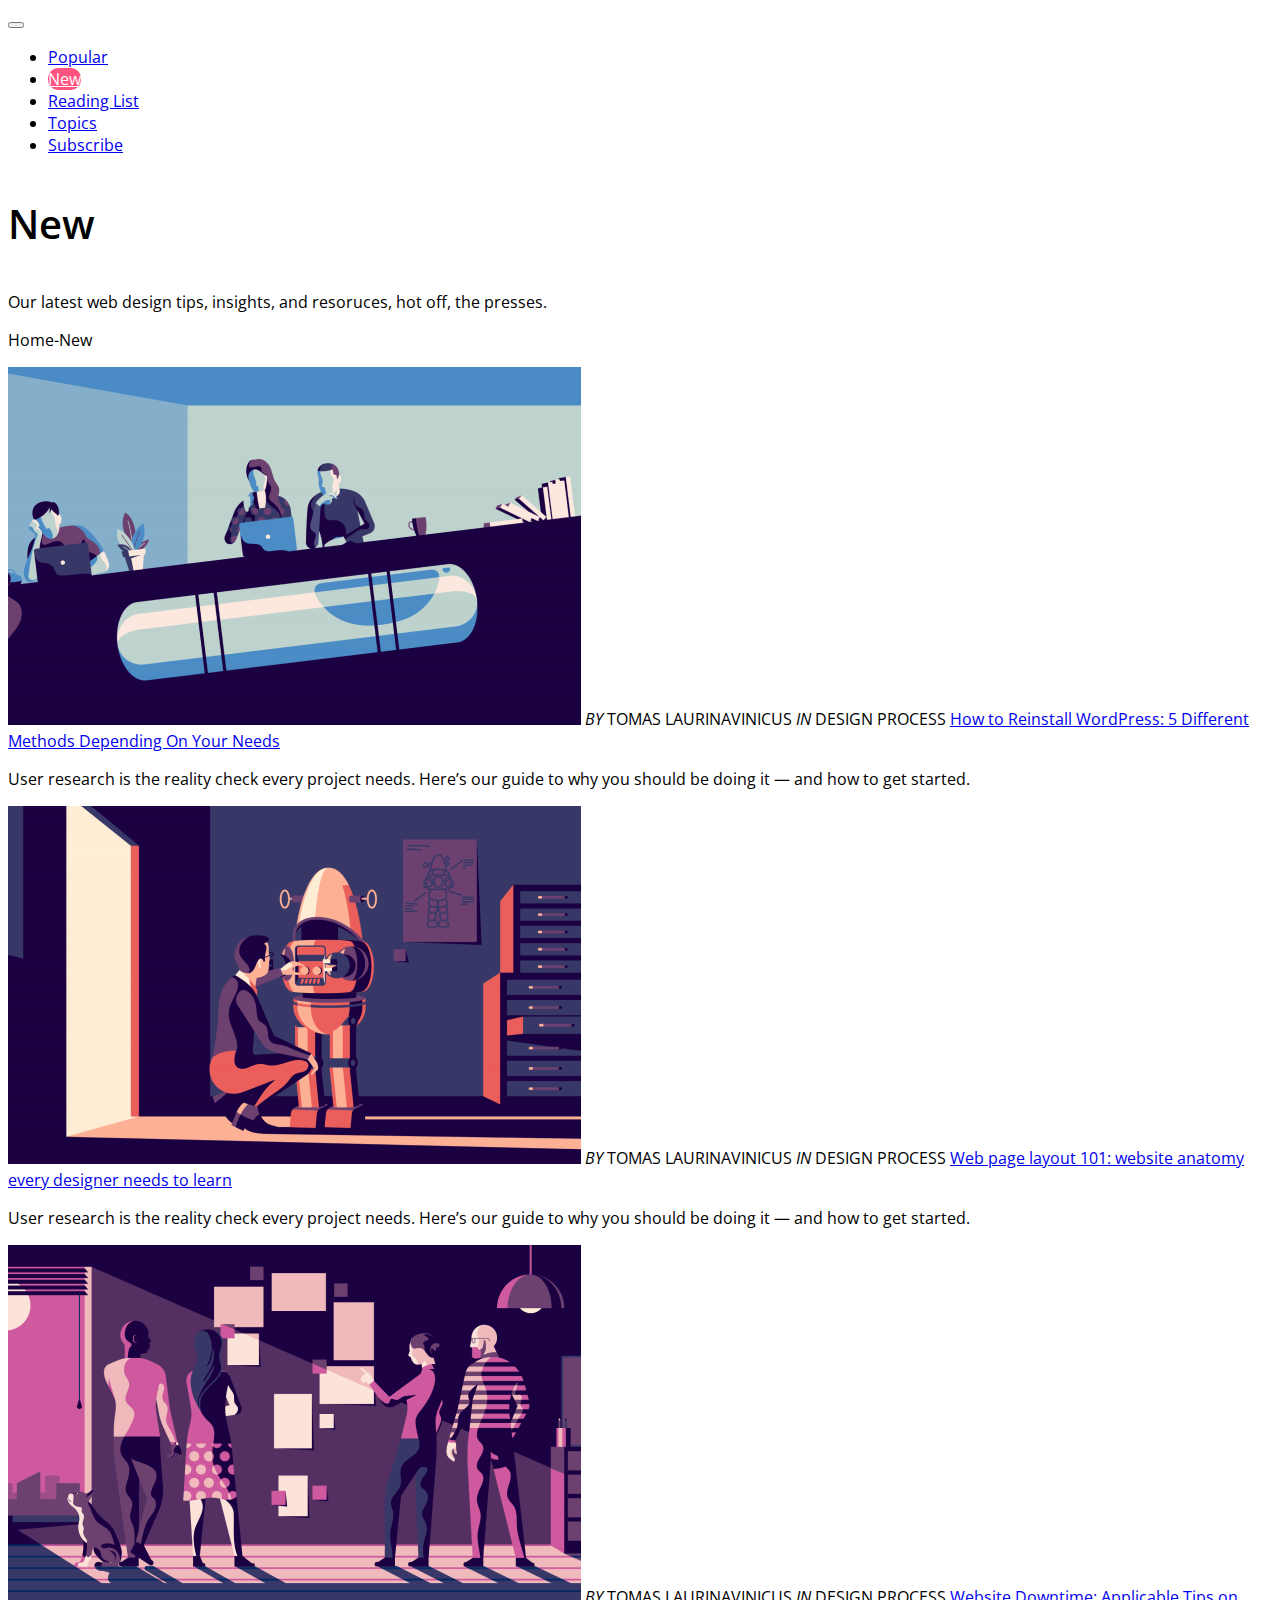
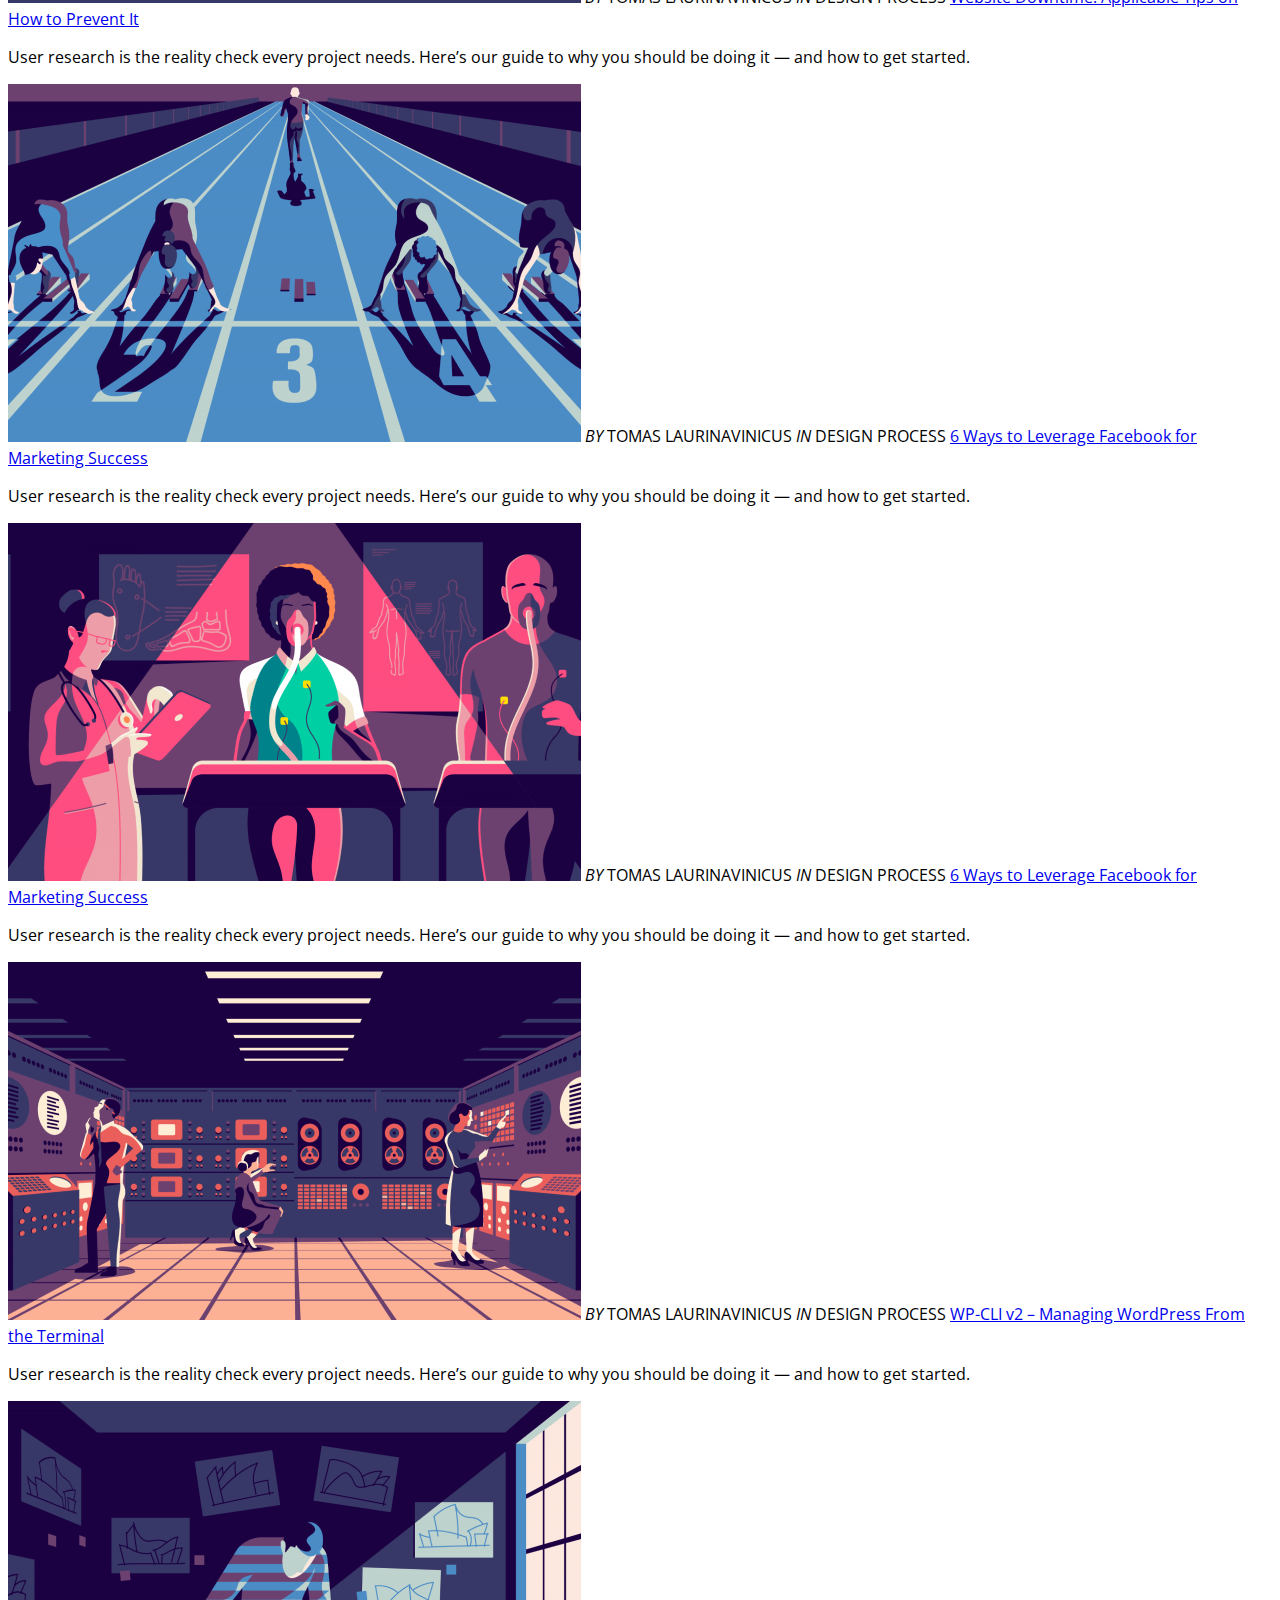
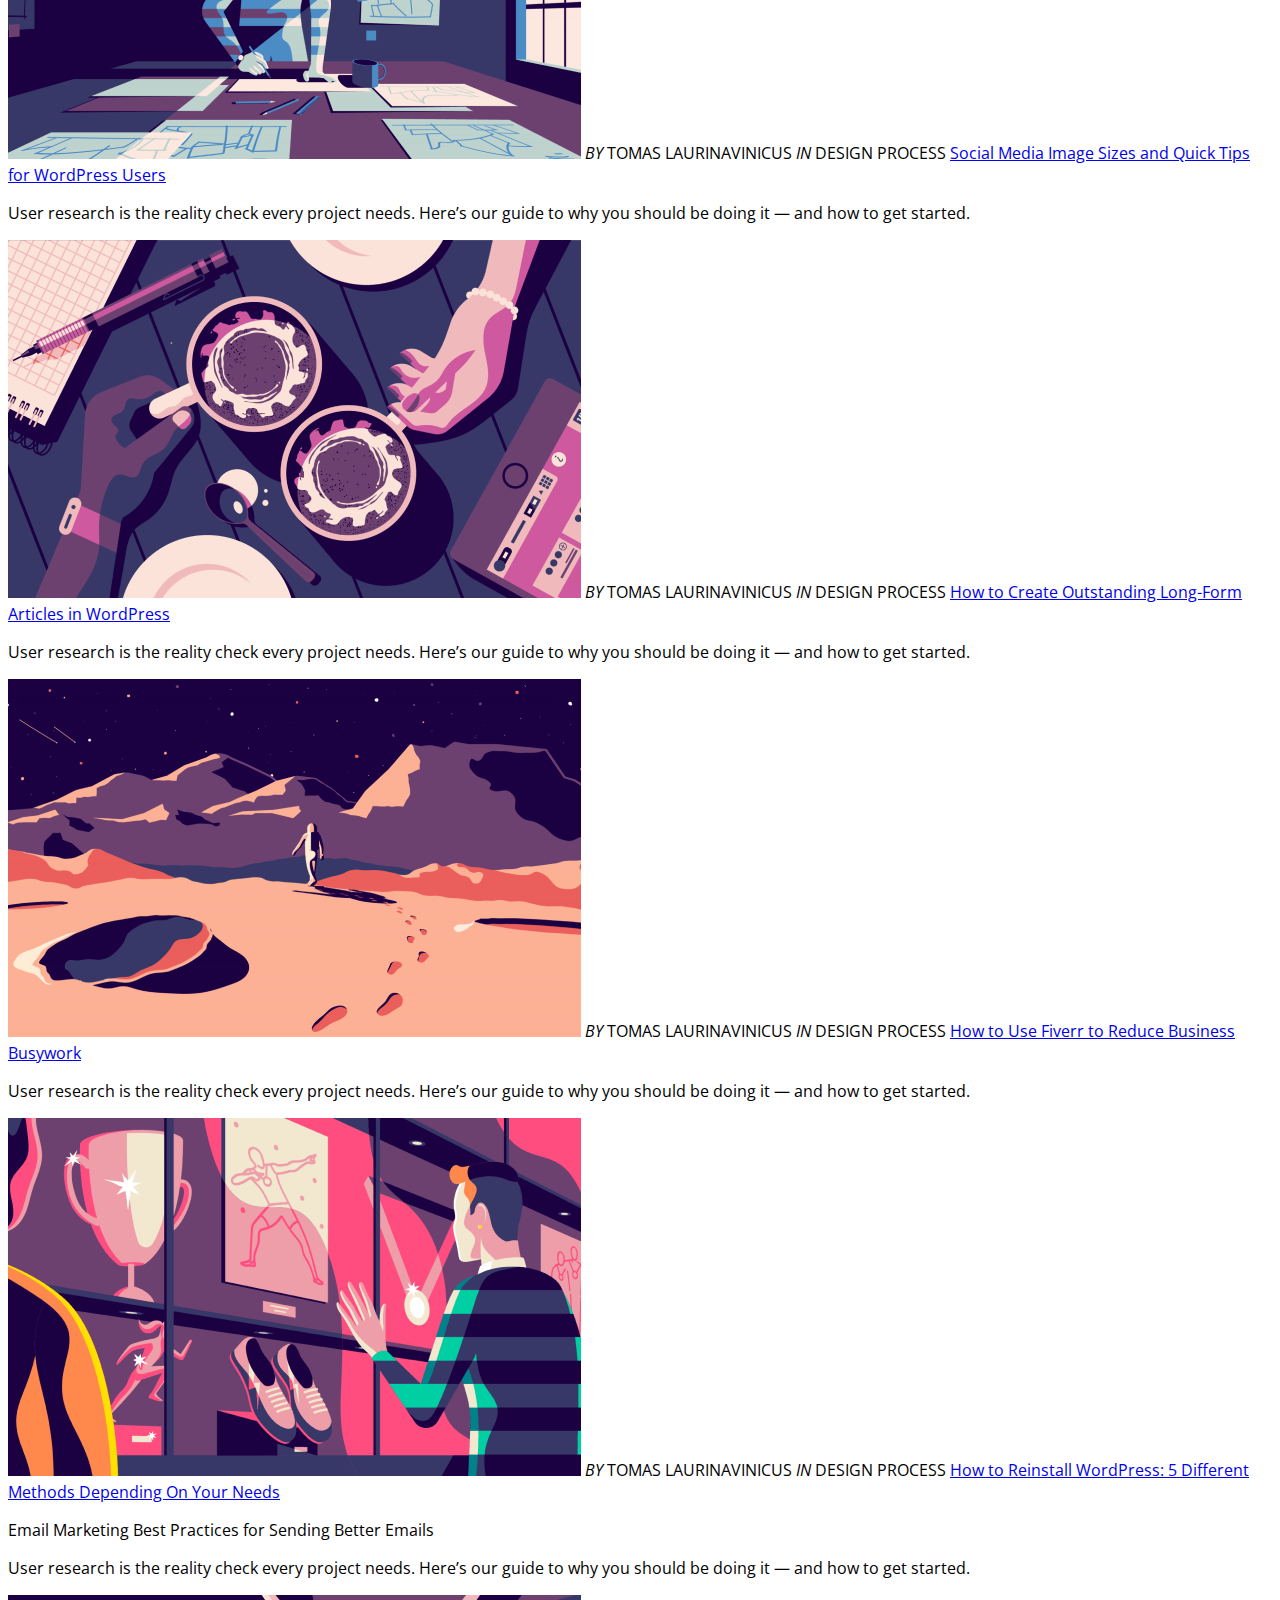
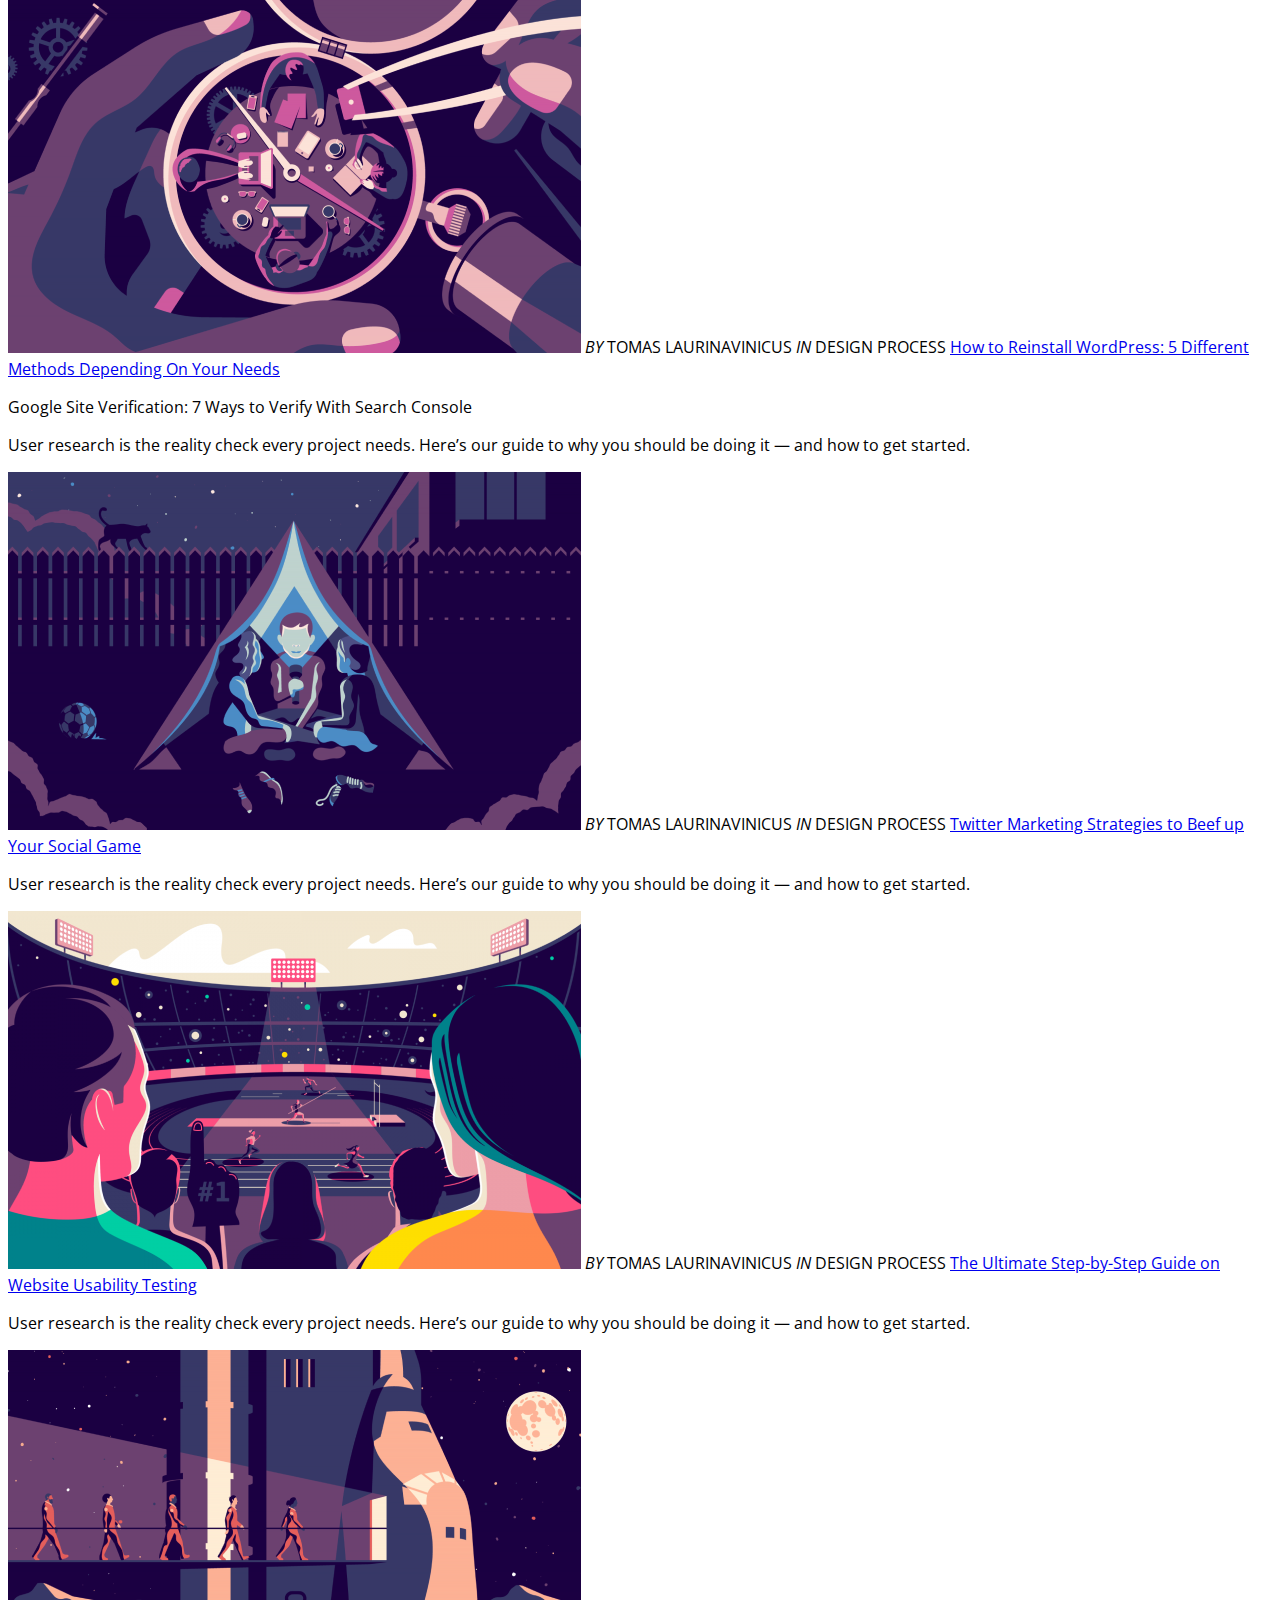
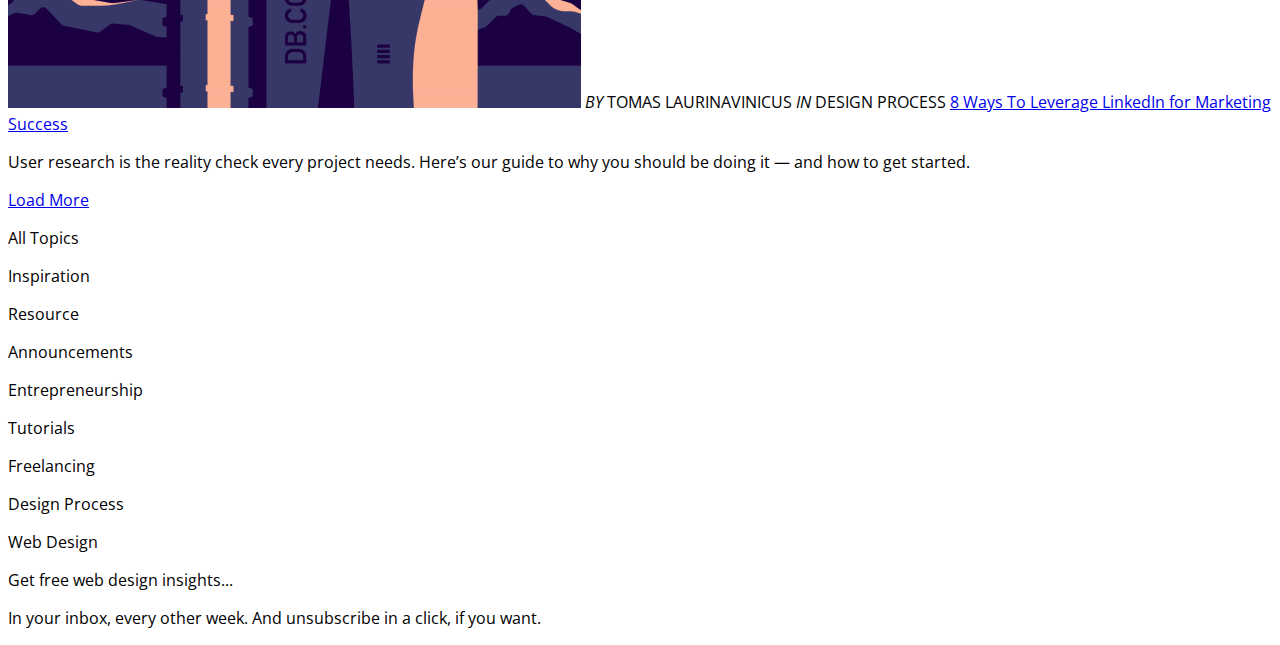
==== commit d25b4f2f: "proc+more_imgs-form" ====
--- a/index.html
+++ b/index.html
@@ -52,7 +52,7 @@
                 Our latest web design tips, insights, and resoruces, hot off, the
             presses.
             </p>
-        <div class="bg light    fs-4 mt-5">
+        <div class="bg light  fs-4 mt-5">
             <p>Home-New</p>
         </div>
     </section>
@@ -172,6 +172,60 @@
                 our guide to why you should be doing it — and how to get started.</p>
         </div>
     </div>
-
+    <div class="m-5 div-load-more">
+        <a class="load-more pe-4 ps-4 pt-2 pb-2" href="index.html">Load More</a>
+    </div>
+
+    <p>All Topics</p>
+    <section class="topics p-3">
+        <div class="row p-2">
+            <div class="col-md-3 p-4 topic">
+                <i class="bi bi-lightbulb-fill pe-2"></i>
+                <p>Inspiration</p>
+            </div>
+        
+            <div class="col-md-3 p-4 topic">
+                <i class="bi bi-geo-alt-fill pe-2"></i>
+                <p>Resource</p>
+            </div>
+
+            <div class="col-md-3 p-4 topic">
+                <i class="bi bi-volume-up-fill pe-2"></i>
+                <p>Announcements</p>
+            </div>
+
+            <div class="col-md-3 p-4 topic">
+                <i class="bi bi-rocket-takeoff-fill pe-2"></i>
+                <p>Entrepreneurship</p>
+            </div>
+        </div>
+
+        <div class="row p-2">
+            <div class="col-md-3 p-4 topic">
+                <i class="bi bi-shield-fill-check pe-2"></i>
+                <p>Tutorials</p>
+            </div>
+        
+            <div class="col-md-3 p-4 topic">
+                <i class="bi bi-bell-fill pe-2"></i>
+                <p>Freelancing</p>
+            </div>
+
+            <div class="col-md-3 p-4 topic">
+                <i class="bi bi-scissors pe-2"></i>
+                <p>Design Process</p>
+            </div>
+
+            <div class="col-md-3 p-4 topic">
+                <i class="bi bi-window-stack pe-2"></i>
+                <p>Web Design</p>
+            </div>
+        </div>
+    </section>
+
+    <div class="mt-6 h2 text-dark mt-6 col-md-6 col-12 text-center mx-auto">
+        <p>Get free web design insights...</p>
+        <p class="fs-6">In your inbox, every other week. And unsubscribe in a click, if you want.</p>
+    </div>
 </body>
 </html>--- a/css/style.css
+++ b/css/style.css
@@ -25,8 +25,9 @@
 margin-left: 20px;
 }
 
-.a{
+.a {
     padding: 10px;
+    text-decoration: none;
     margin-left: 20px; 
 }
 
@@ -85,4 +86,5 @@
 }
 .img14{
     background-image: url(../imatges/imatge14.png);
-}+}
+
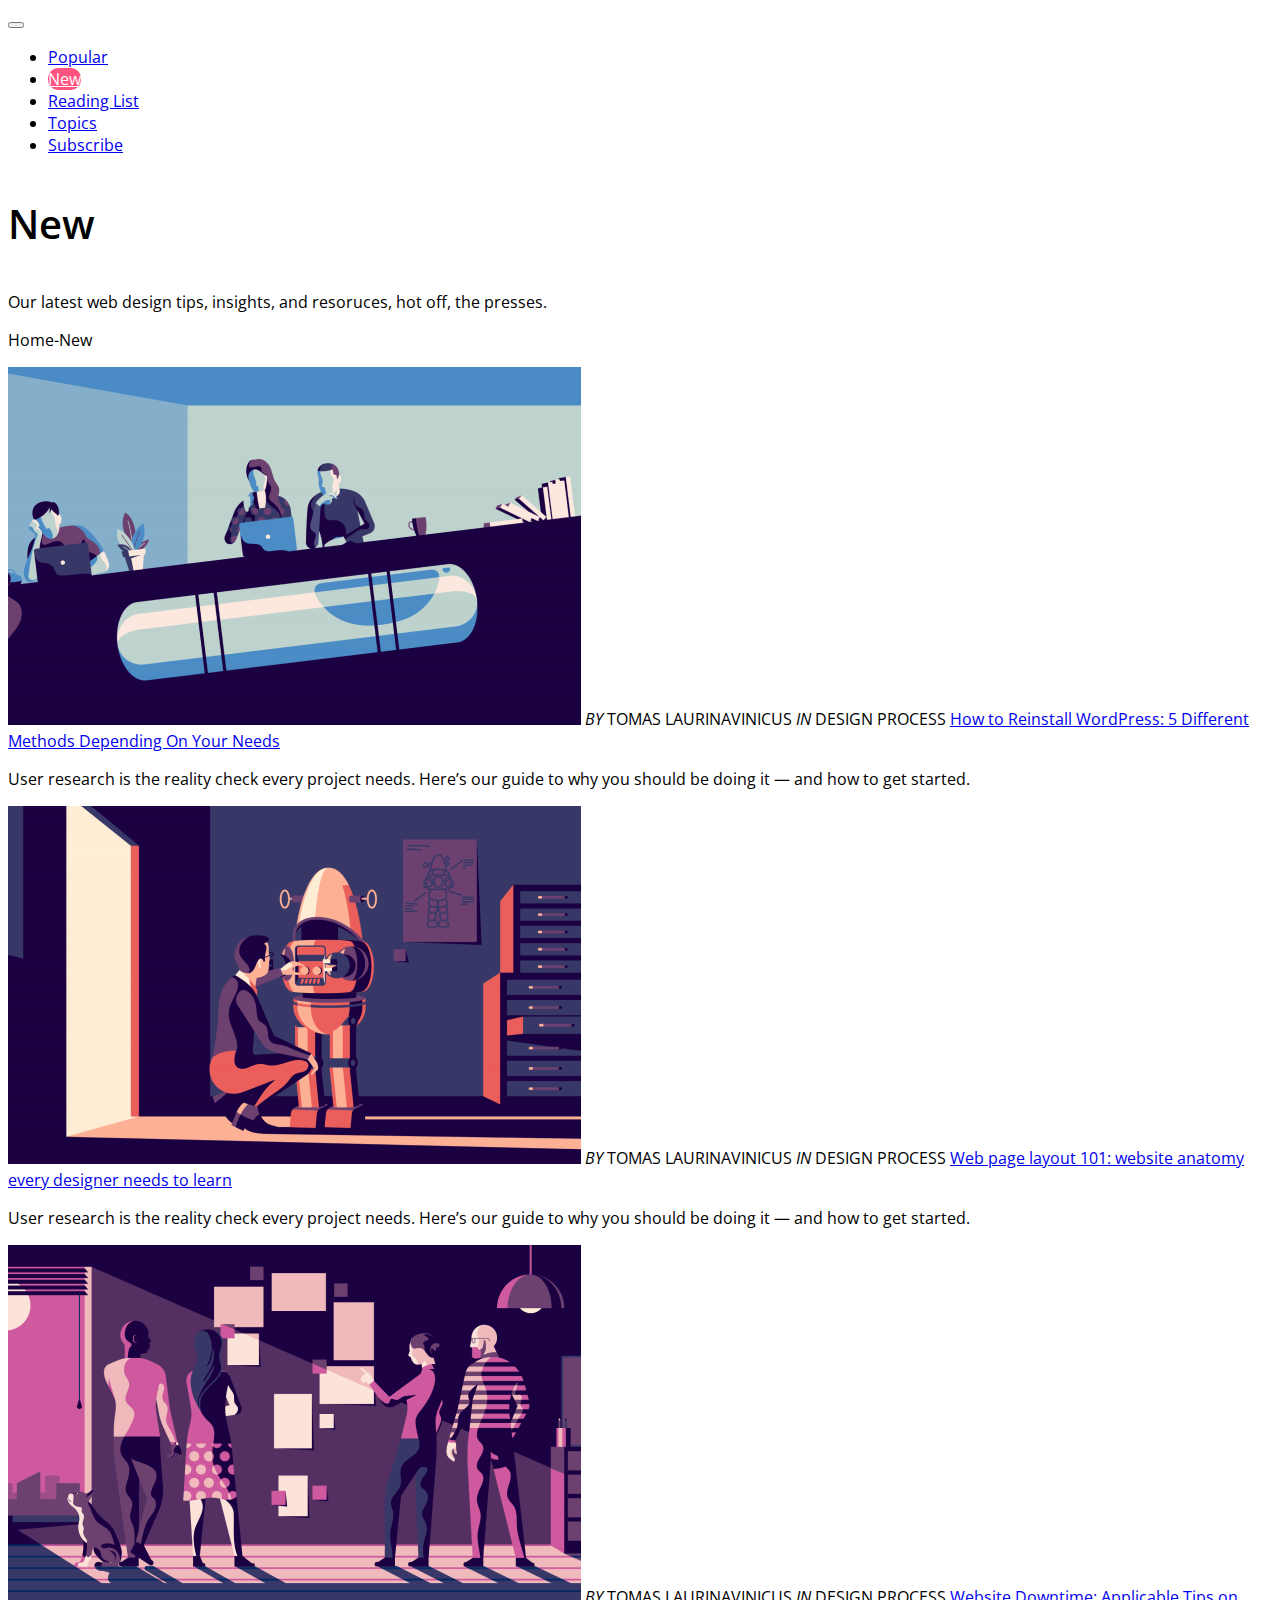
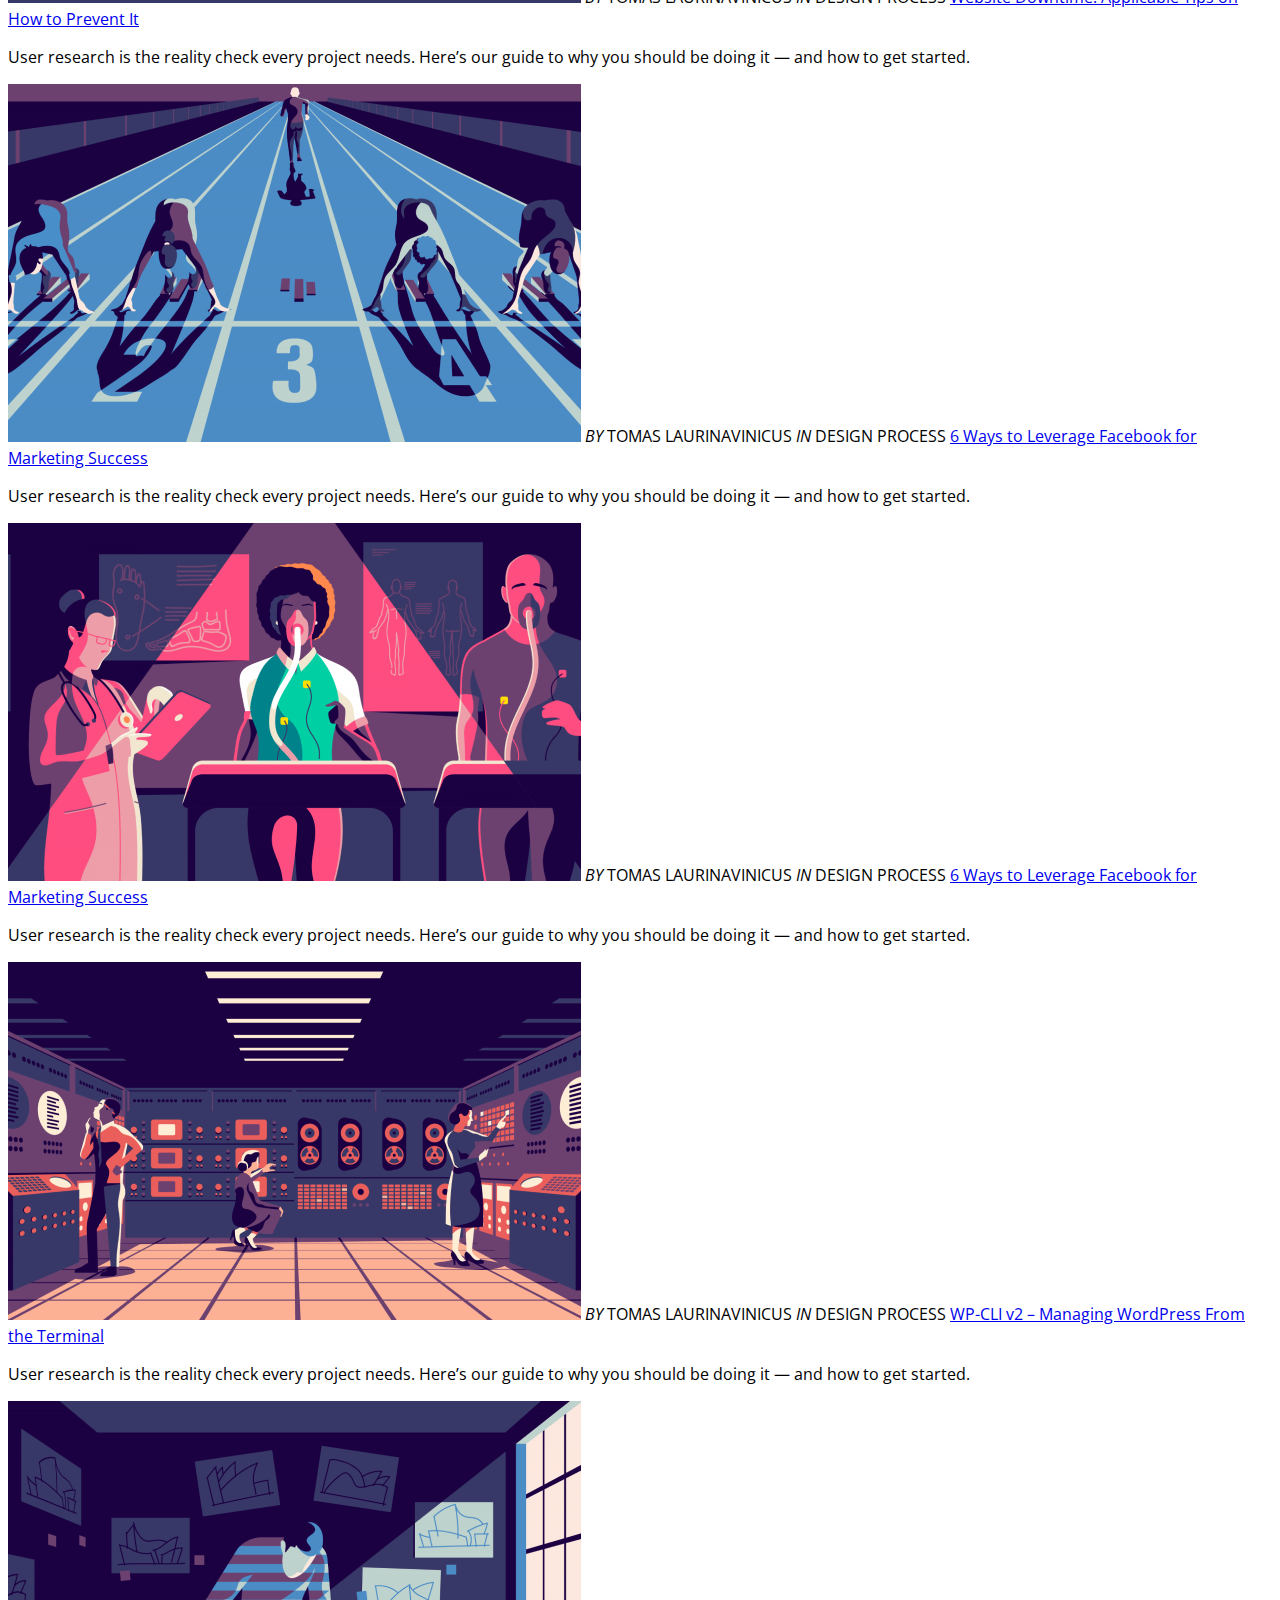
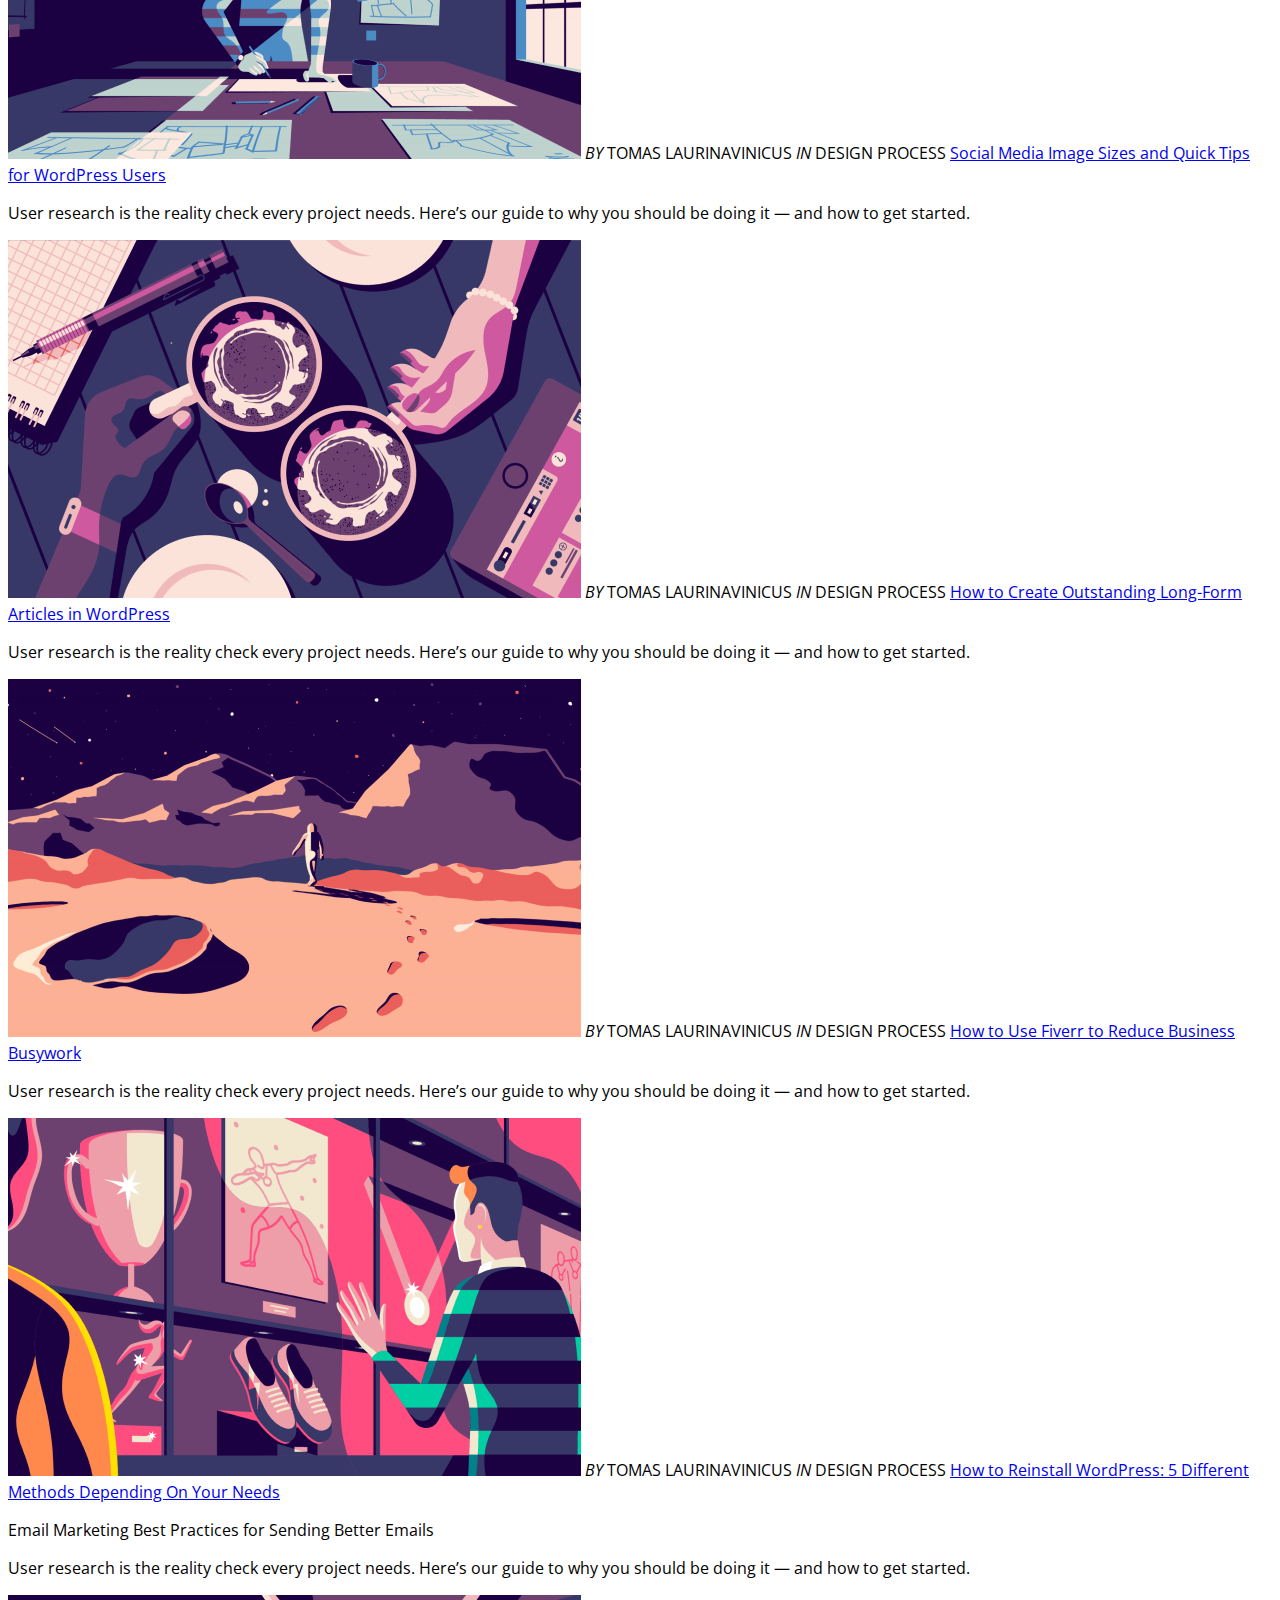
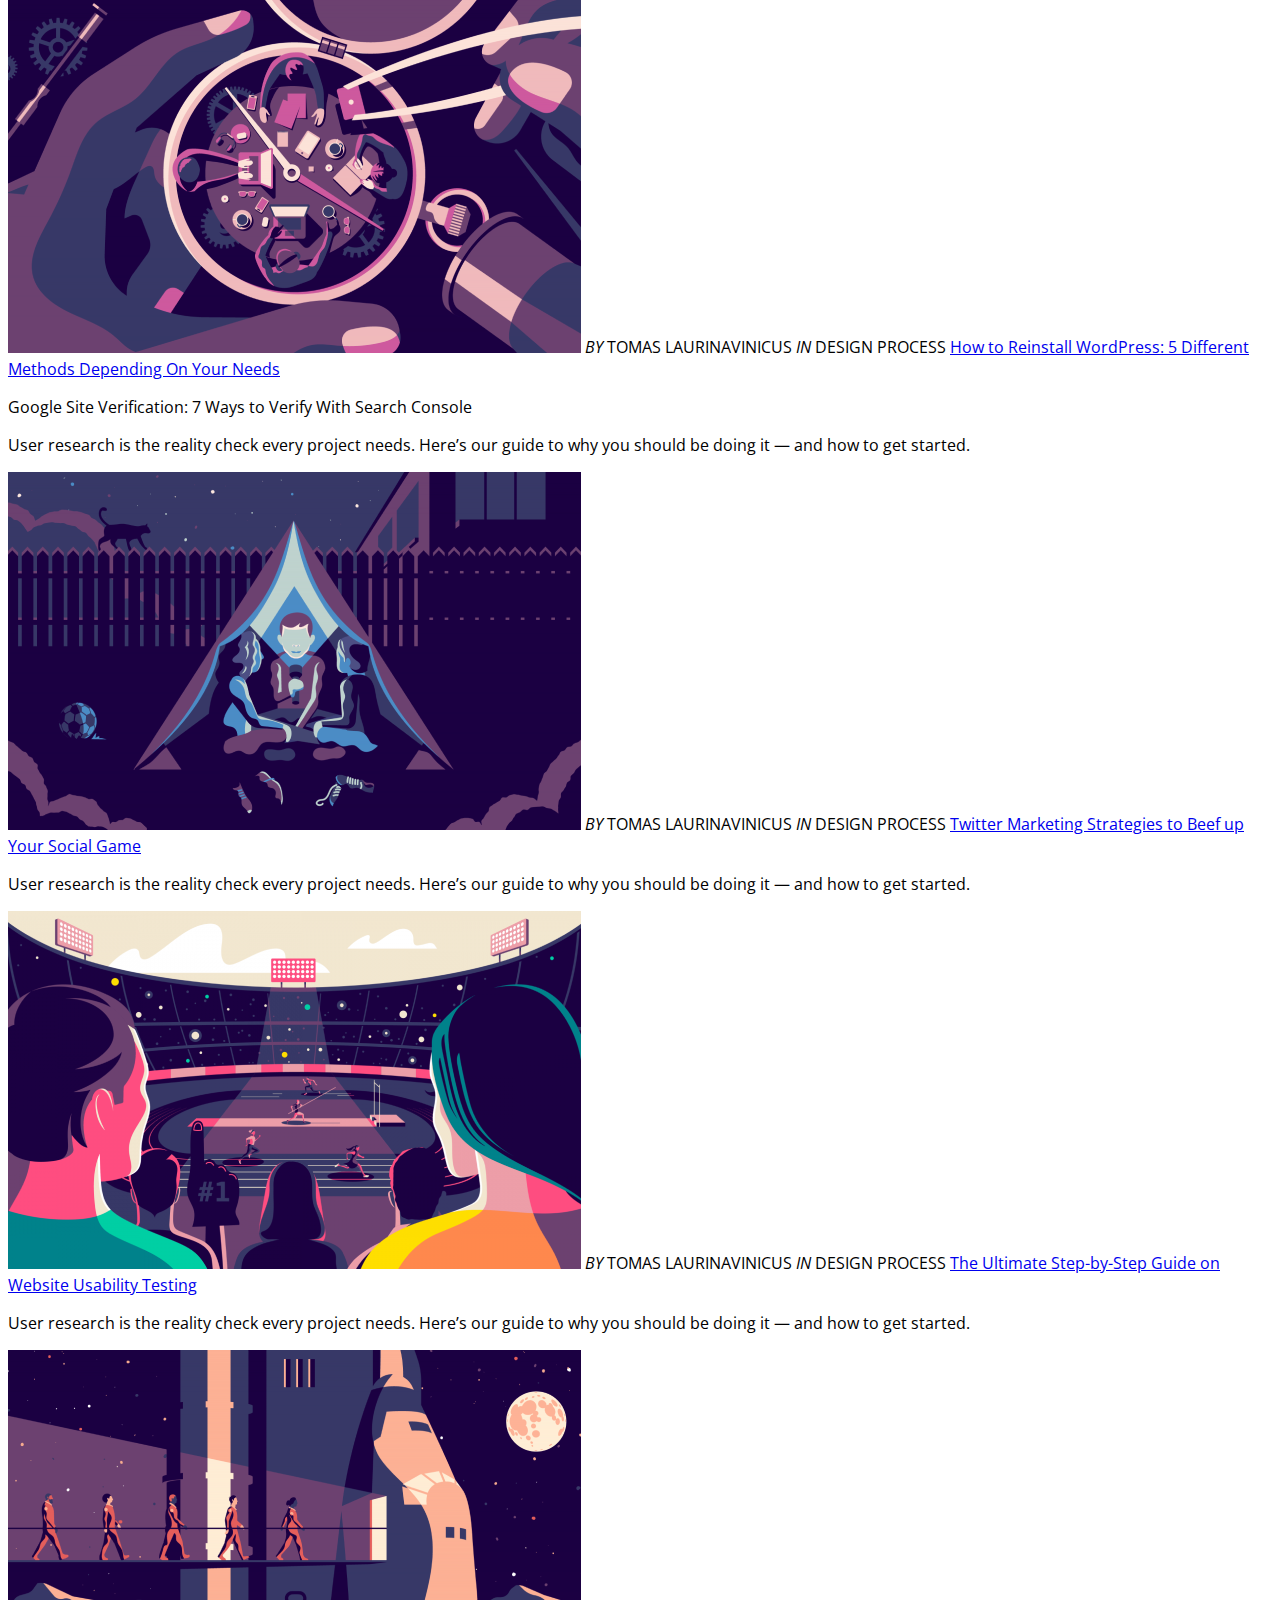
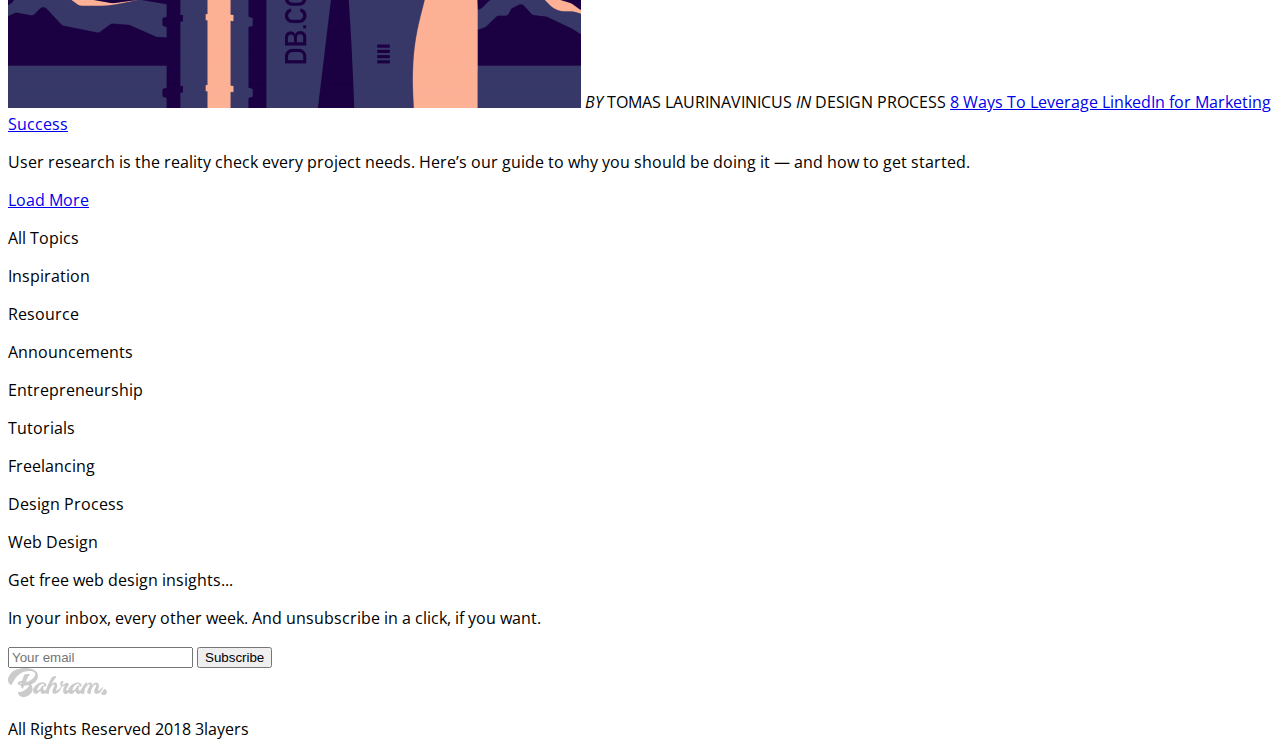
==== commit e1cf32a8: "result_1pag" ====
--- a/index.html
+++ b/index.html
@@ -227,5 +227,23 @@
         <p>Get free web design insights...</p>
         <p class="fs-6">In your inbox, every other week. And unsubscribe in a click, if you want.</p>
     </div>
+
+    <form action="#" class="mx-auto text-center rounded-pill">
+        <input type="text" class="mx-auto rounded-pill px-2 py-2" placeholder="Your email">
+        <button type="submit" class="rounded-pill bg-danger mx-auto text-white py-2">Subscribe</button>
+    </form>
+
+    <footer class="m-4">
+        <section class="row p-3">
+            <div class="">
+            <img src="../imatges/Group 13.svg">
+            </div>
+
+            <div class="col-12 col-md-4 d-inline-flex mt-6">
+                <p class="gray">All Rights Reserved 2018 3layers</p>
+            </div>
+        </section>
+    </footer>
+
 </body>
 </html>--- a/css/style.css
+++ b/css/style.css
@@ -29,6 +29,10 @@
     padding: 10px;
     text-decoration: none;
     margin-left: 20px; 
+}
+
+.action{
+    
 }
 
 .active{
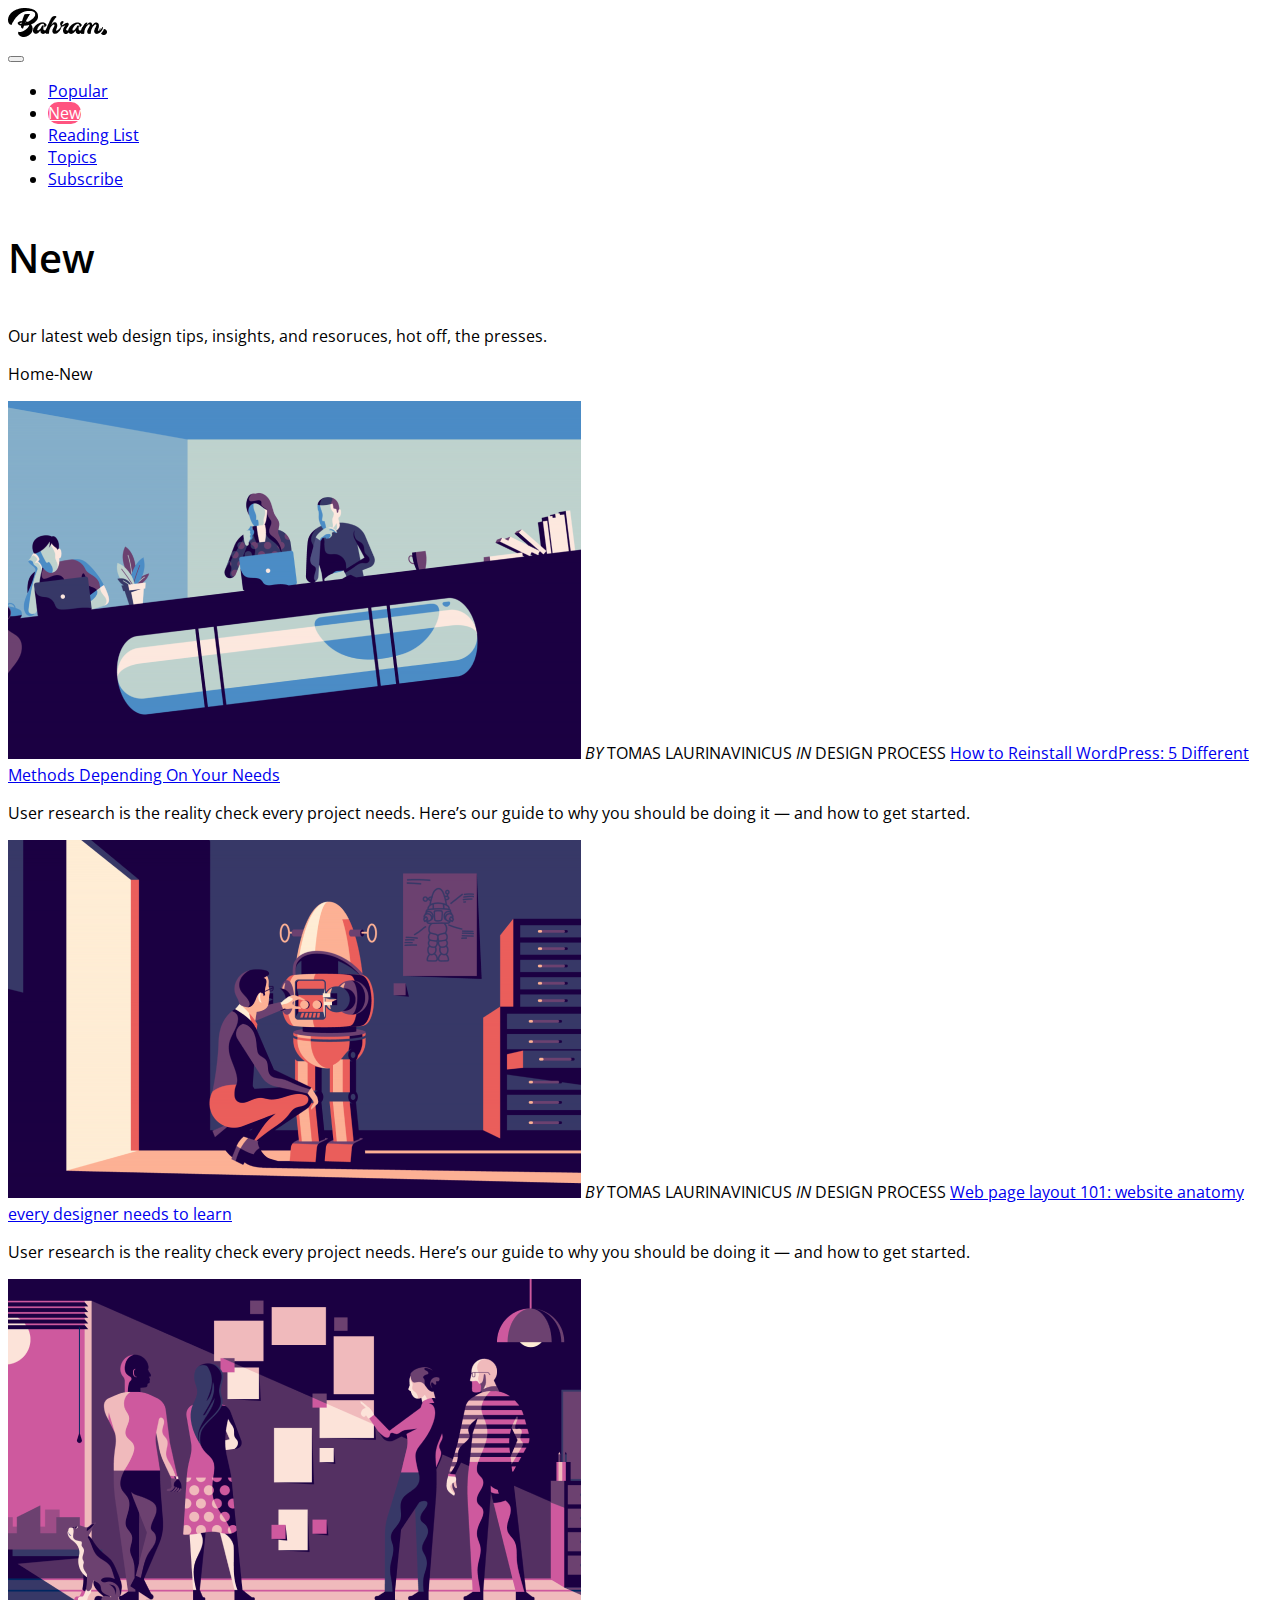
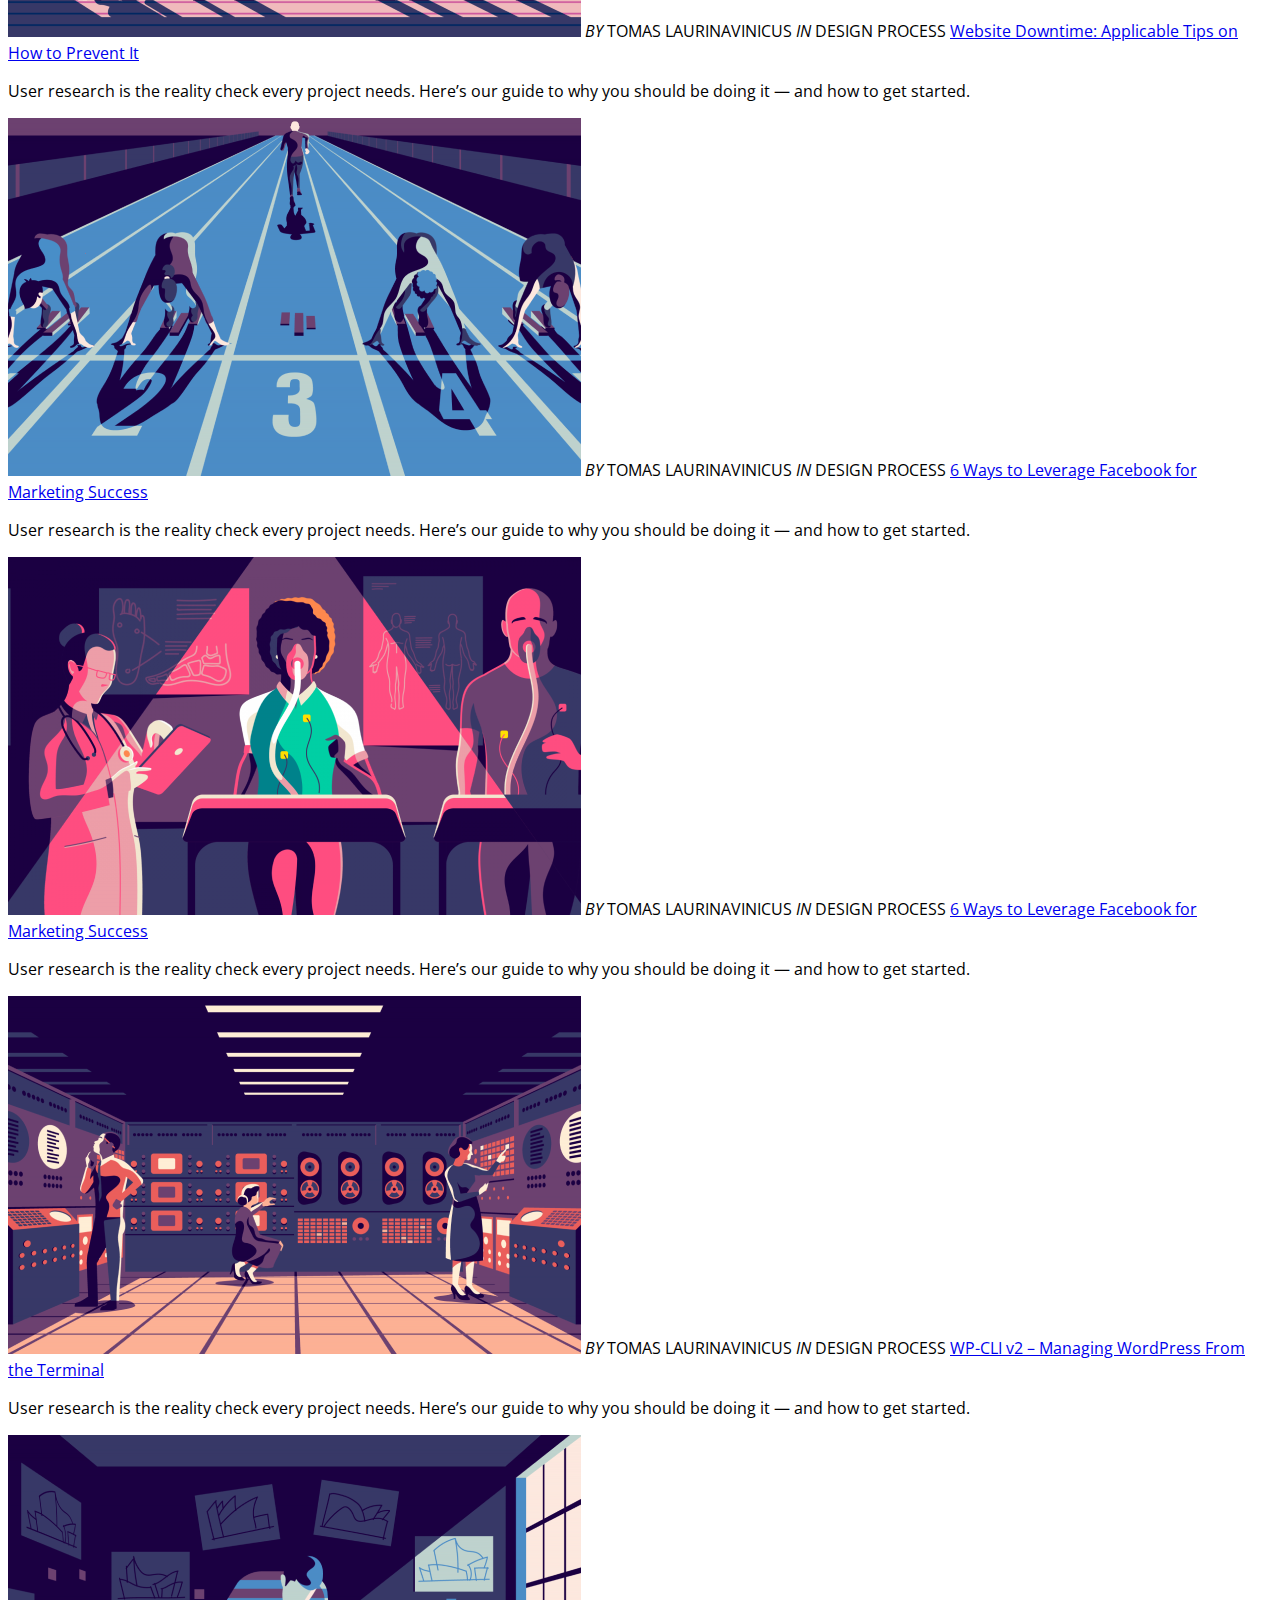
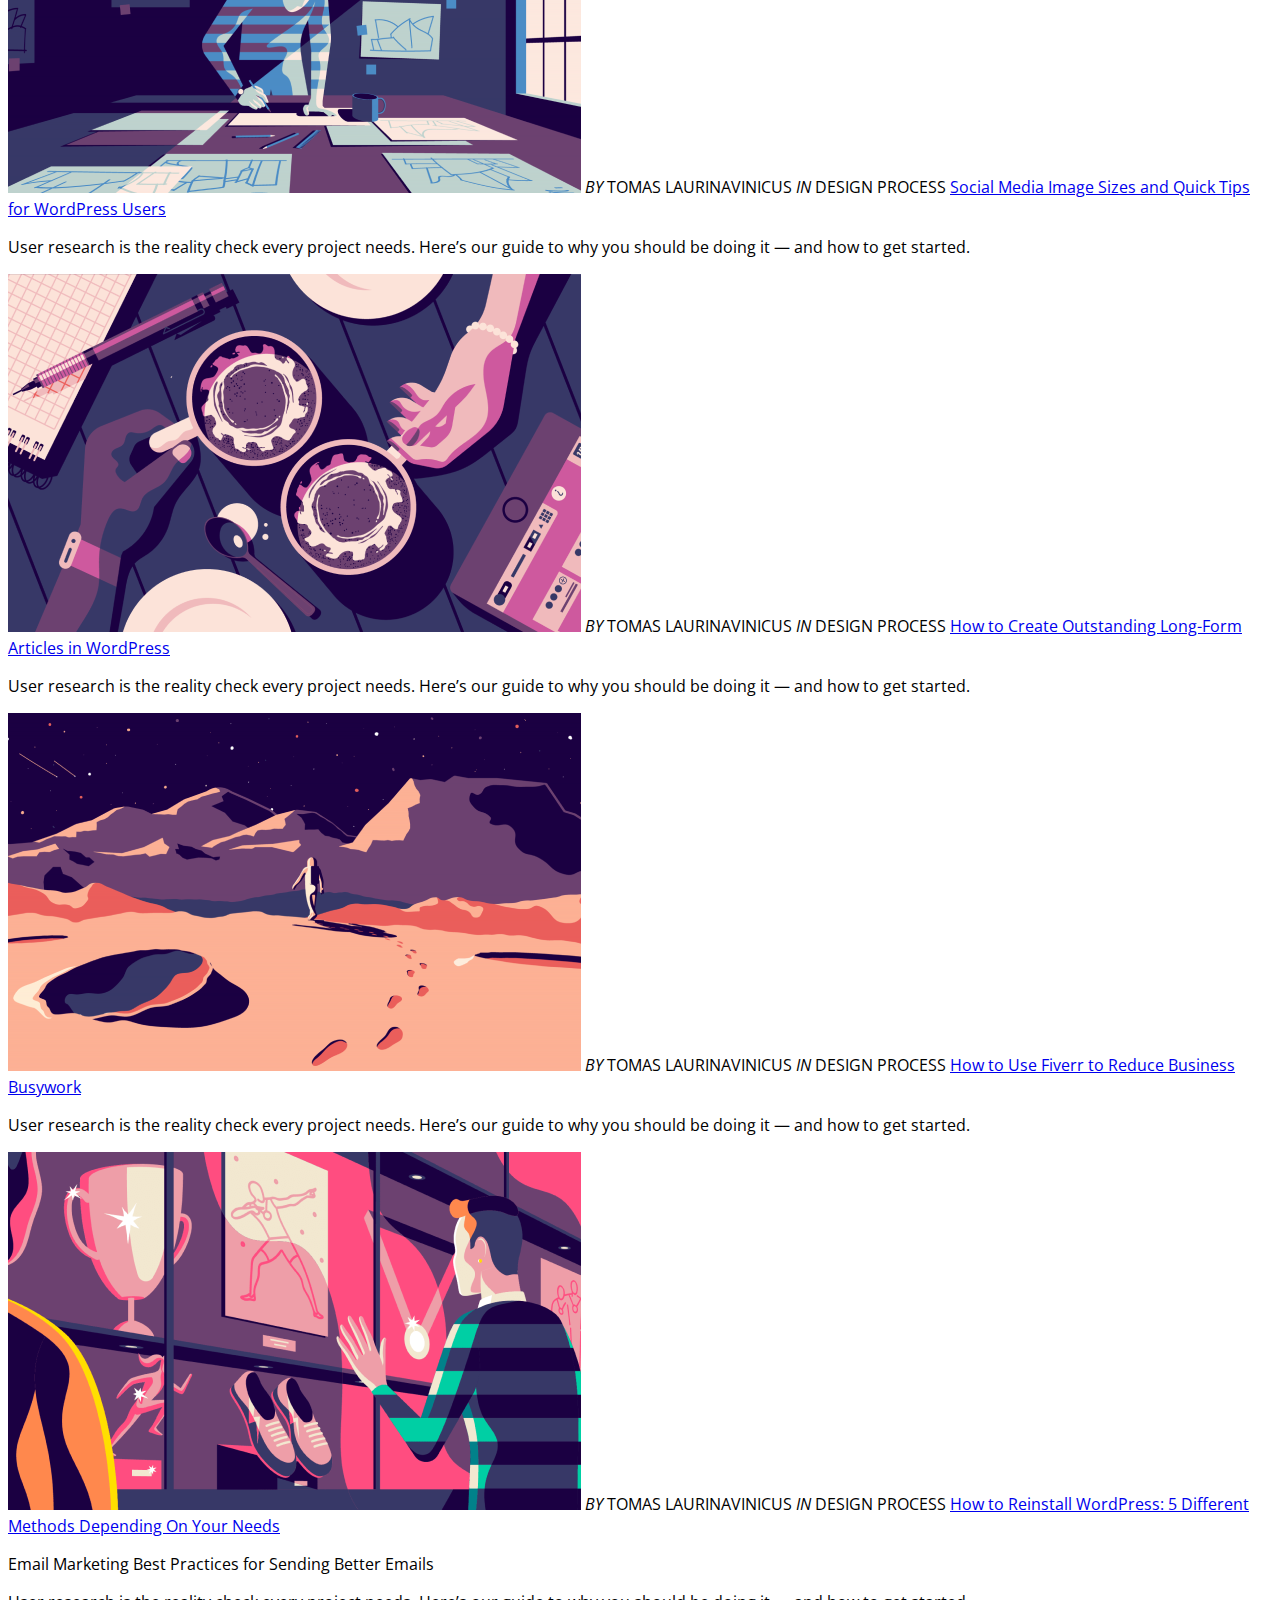
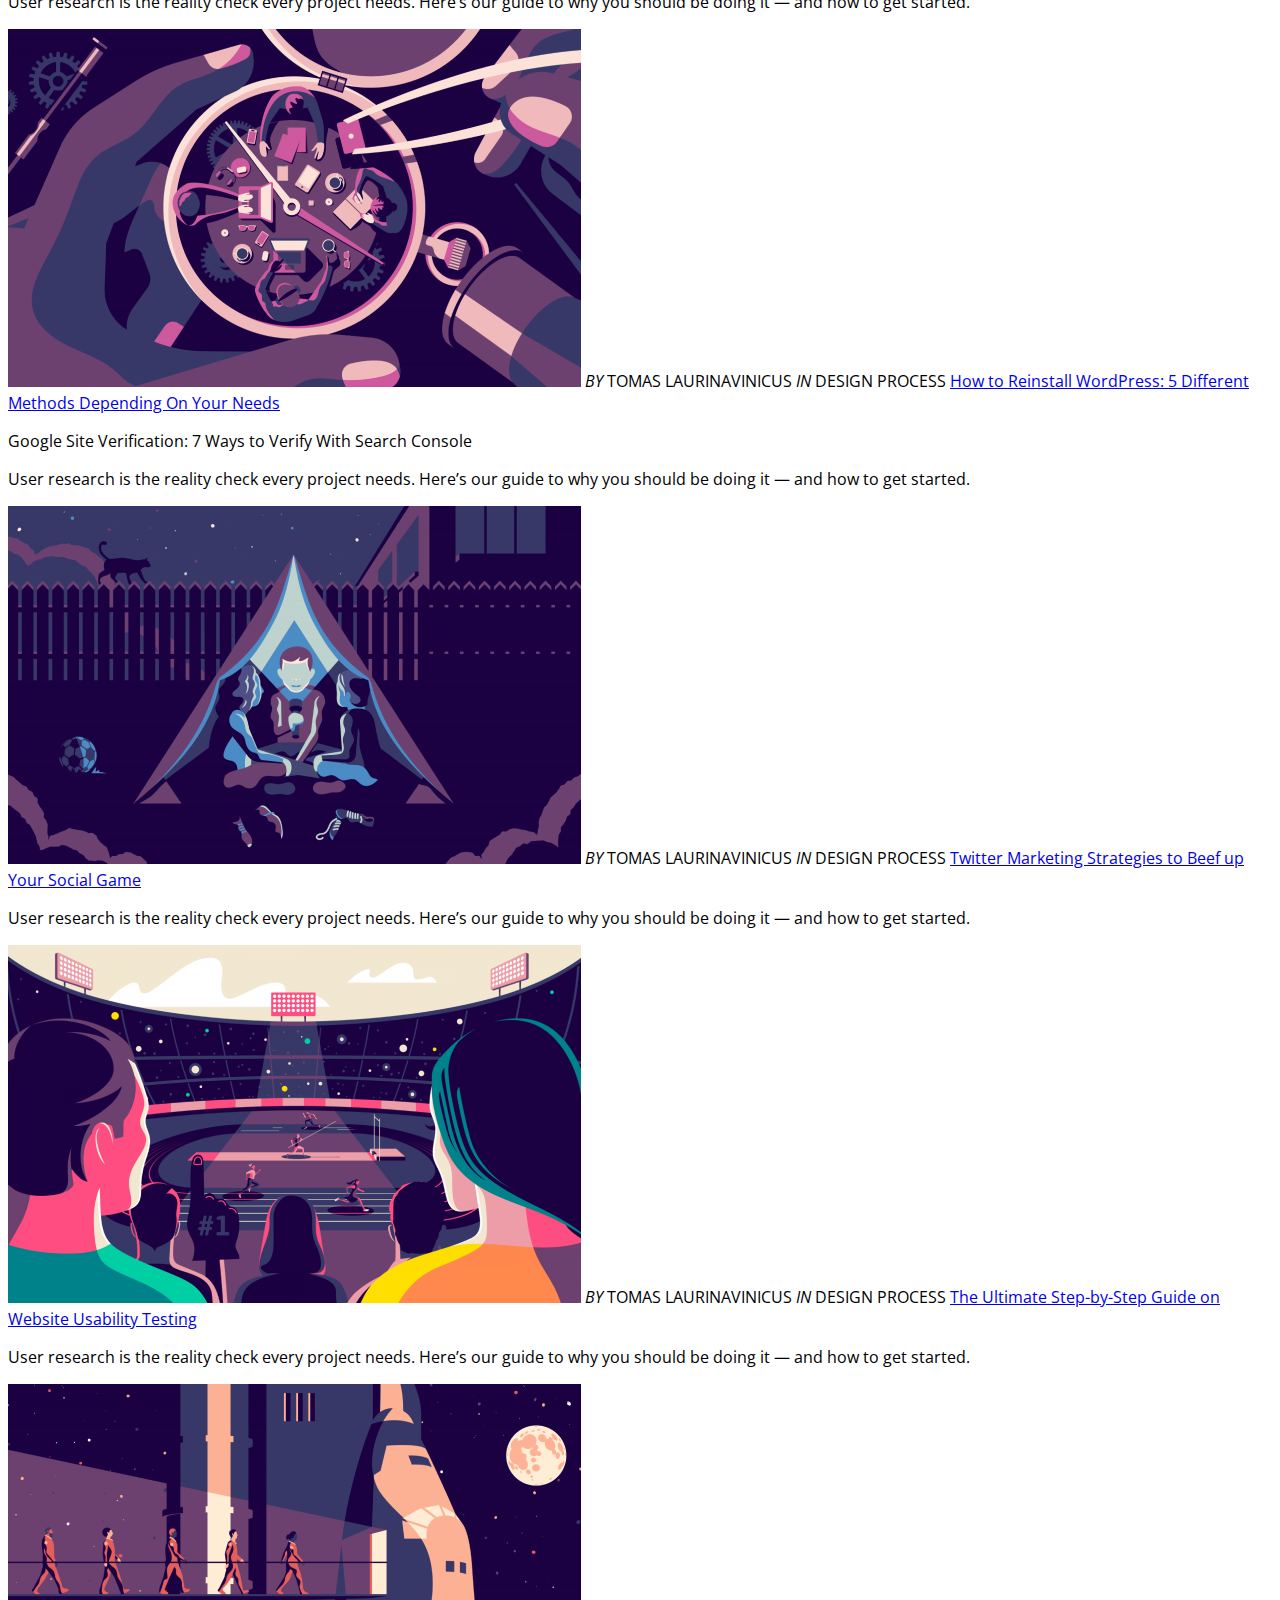
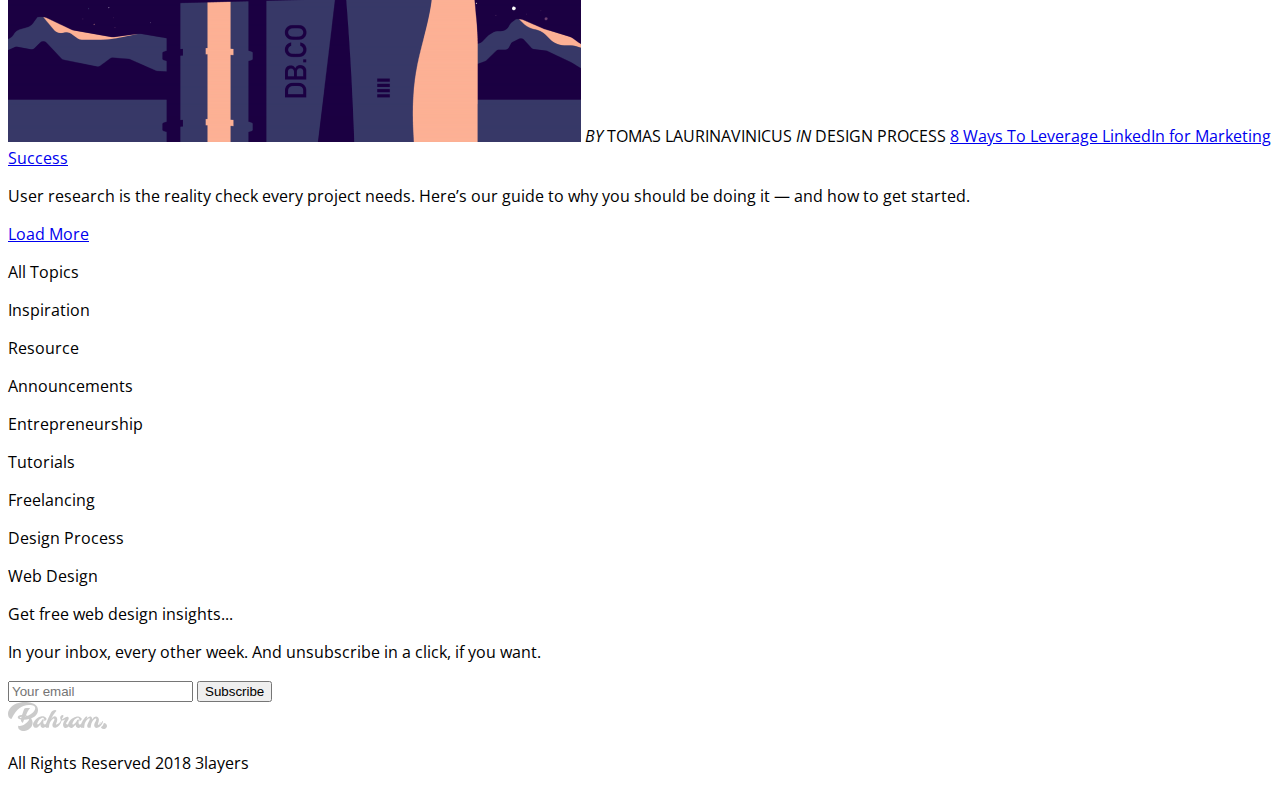
==== commit 85f84b78: "start_2pag" ====
--- a/index.html
+++ b/index.html
@@ -4,7 +4,7 @@
     <meta charset="UTF-8">
     <meta http-equiv="X-UA-Compatible" content="IE=edge">
     <meta name="viewport" content="width=device-width, initial-scale=1.0">
-    <title>Práctica 1er Trimestre</title>
+    <title>General</title>
     <link href="https://cdn.jsdelivr.net/npm/bootstrap@5.2.3/dist/css/bootstrap.min.css" rel="stylesheet" 
     integrity="sha384-rbsA2VBKQhggwzxH7pPCaAqO46MgnOM80zW1RWuH61DGLwZJEdK2Kadq2F9CUG65" crossorigin="anonymous">
     <script src="https://cdn.jsdelivr.net/npm/bootstrap@5.2.3/dist/js/bootstrap.bundle.min.js" 
@@ -14,6 +14,7 @@
 </head>
 <body class="container-xxl">
     <header class="sticky-top">
+        <img src="/imatges/logo.png">
         <nav class="navbar navbar-expand-lg bg-white">
             <div class="container-gran">
               <a class="navbar-brand" href="index.html"></a>
